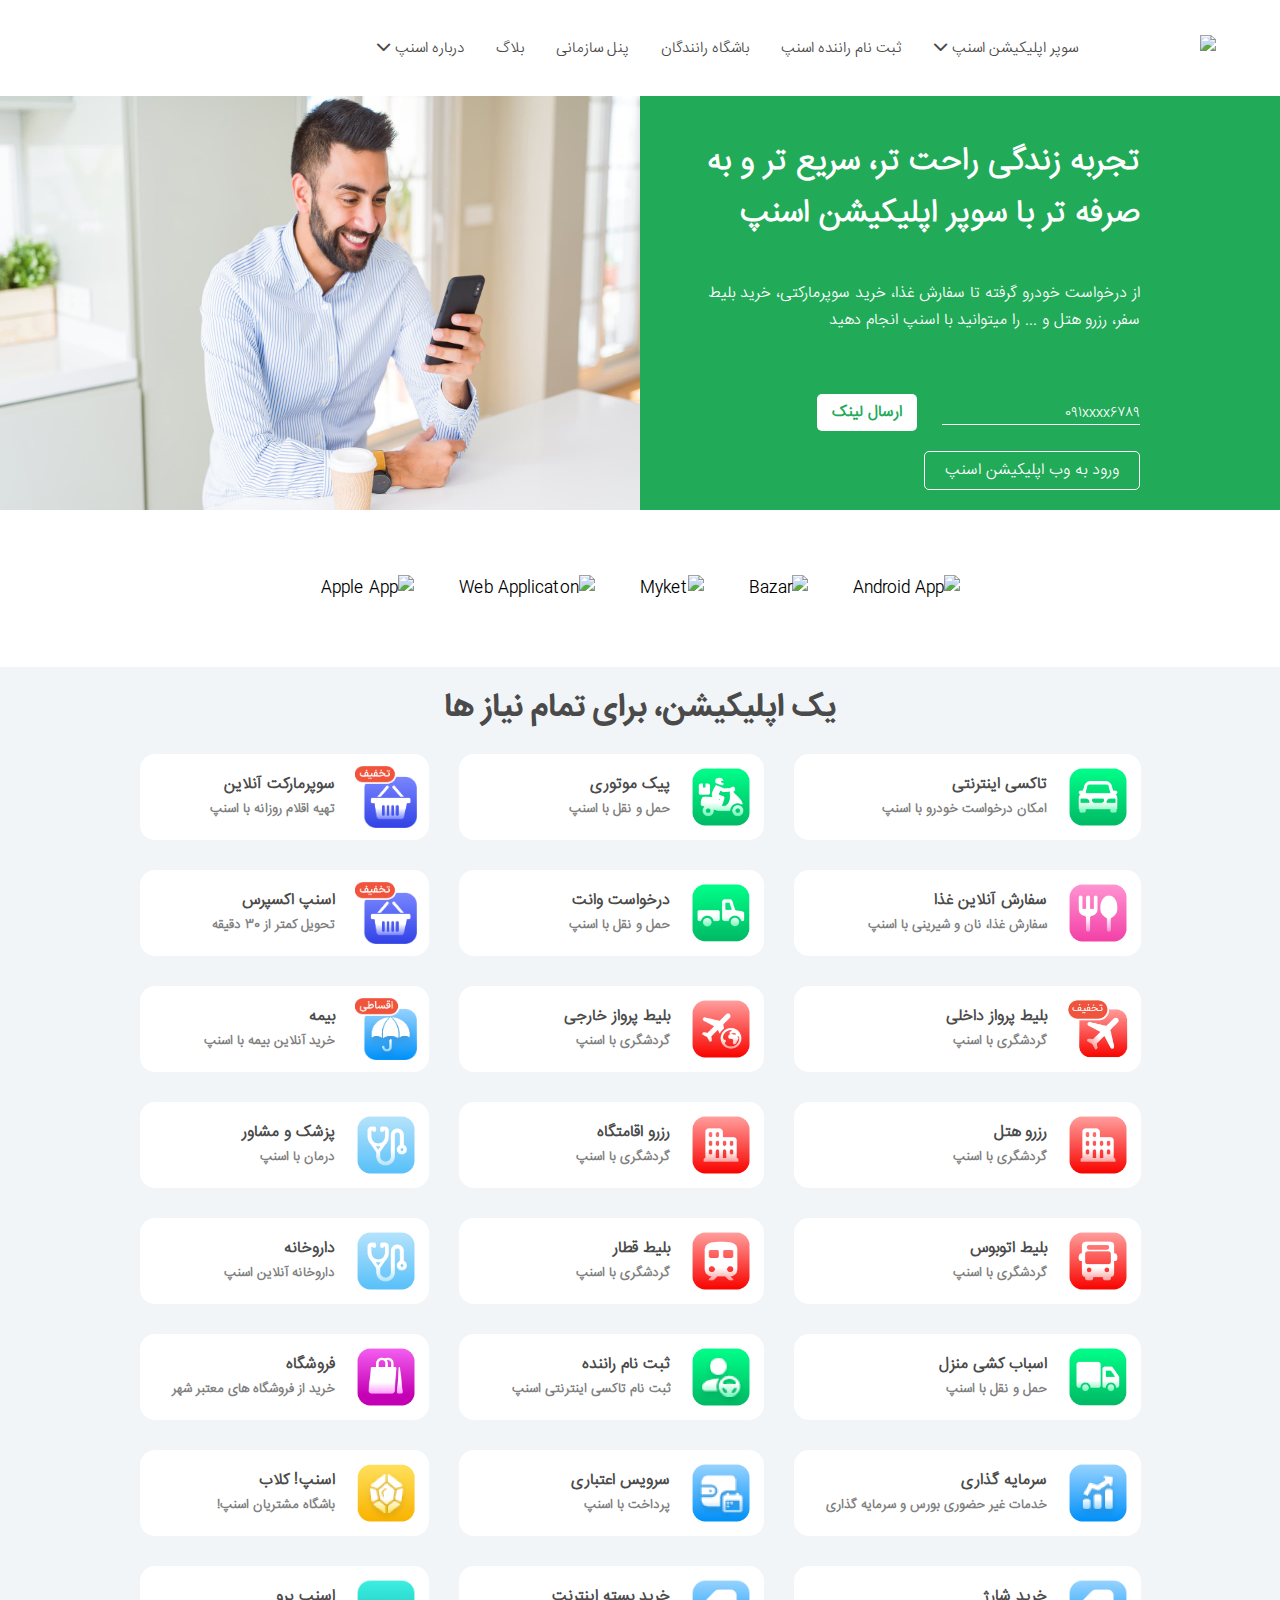
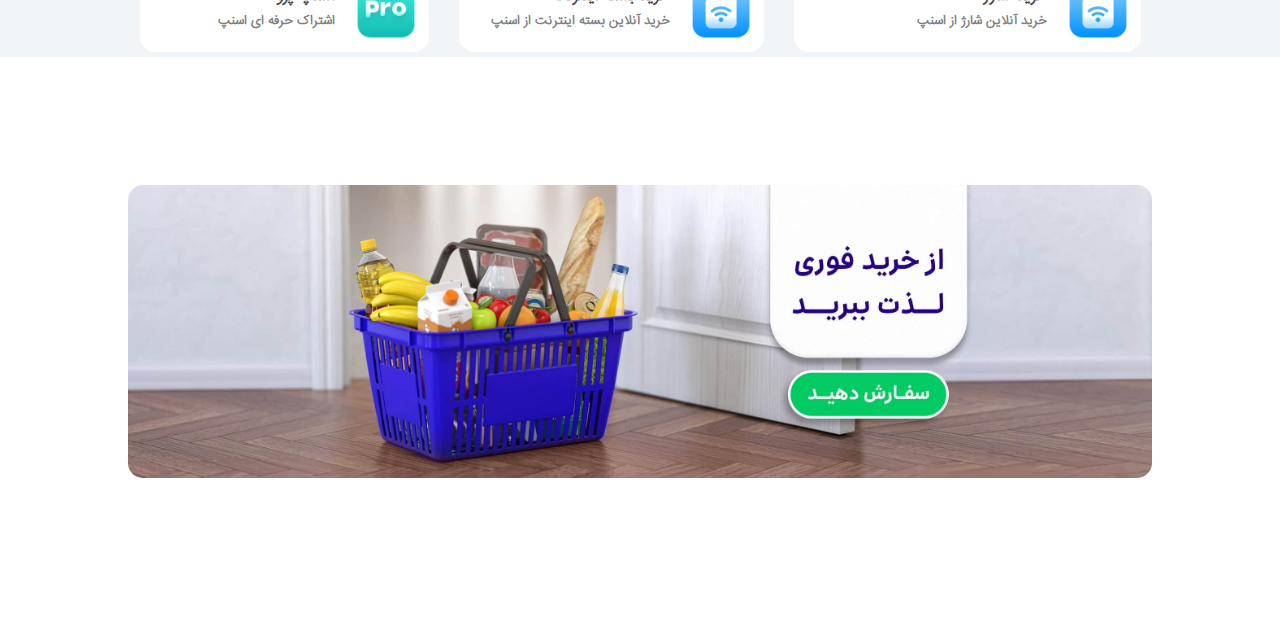
==== index.html @ 8fd93bf5 "Slider Tag Startred [Added]" ====
<!DOCTYPE html>

<head>
  <meta charset="UTF-8" />
  <link lang="fa" />
  <meta name="author" content="CYAN" />
  <meta name="keywords" content="Snapp, HTML, Frontend, CSS" />
  <meta name="viewport" content="width=device-width, initail-scale=1.0" />
  <meta name="description" content="A exercise of frontend, Begining road." />
  <link rel="stylesheet" href="style.css" type="text/css" />
  <link
    rel="stylesheet"
    href="https://cdnjs.cloudflare.com/ajax/libs/font-awesome/6.5.1/css/all.min.css"
  />
  <title>سوپر اپلیکیشن اسنپ</title>
  <meta http-equiv="content-type" content="text/html" />
</head>

<body>
  <header>
    <nav class="nav">
      <div class="logo">
        <img
          src="assets/logo/snappTextLogo.svg"
          type="image/svg"
          alt="Snapp Logo"
        />
      </div>
      <ul class="ulnav">
        <li class="maincat">
          <a href="#">
            سوپر اپلیکیشن اسنپ
            <i class="fa-solid fa-chevron-down maincat-chevron"> </i>
          </a>
          <ul class="subcat">
            <li><a href="">درخواست تاکسی</a></li>
            <li><a href="">پیک موتوری</a></li>
            <li><a href="">سفارش آنلاین غذا</a></li>
            <li><a href="">سوپرمارکت</a></li>
            <li><a href="">رزرو بلیط هواپیما</a></li>
            <li><a href="">رزرو بلیط قطار</a></li>
            <li><a href="">رزرو بلیط اتوبوس</a></li>
            <li><a href="">رزرو هتل</a></li>
            <li><a href="">درخواست وانت بار</a></li>
            <li><a href="">خدمات اسباب کشی</a></li>
            <li><a href="">پزشک و مشاور</a></li>
            <li><a href="">اسنپ پرو</a></li>
          </ul>
        </li>
        <li class="RegisterTitle">
          <a href="#">ثبت نام راننده اسنپ</a>
        </li>
        <li class="DriverTitle">
          <a href="#">باشگاه رانندگان</a>
        </li>
        <li class="OrgPanelTitle">
          <a href="#">پنل سازمانی</a>
        </li>
        <li class="BlogTitle">
          <a href="#">بلاگ</a>
        </li>
        <li class="maincat">
          <a href="#">
            درباره اسنپ
            <i class="fa-solid fa-chevron-down maincat-chevron"> </i>
          </a>
          <ul class="subcat">
            <li><a href="">فرصت های شغلی</a></li>
            <li><a href="">درباره ما</a></li>
            <li><a href="">تماس با ما</a></li>
          </ul>
        </li>
      </ul>
    </nav>
  </header>

  <div class="headmain">
    <div class="introtext">
      <h1 class="headtitle">
        تجربه زندگی راحت تر، سریع تر و به صرفه تر با سوپر اپلیکیشن اسنپ
      </h1>
      <p class="ptitle">
        از درخواست خودرو گرفته تا سفارش غذا، خرید سوپرمارکتی، خرید بلیط سفر،
        رزرو هتل و ... را میتوانید با اسنپ انجام دهید
      </p>
      <div class="formcategory">
        <input
          class="mobile"
          type="tel"
          id="phone"
          name="Phone"
          pattern="[0-9]"
          maxlength="11"
          placeholder="091xxxx6789"
        />
        <button class="linkbtn" type="button">ارسال لینک</button>
      </div>
      <button class="loginwebbtn" type="button">
        ورود به وب اپلیکیشن اسنپ
      </button>
    </div>
    <img
      class="introimage"
      src="assets/images/intro_desktop.jpg"
      alt="Intro Desktop Image"
    />
  </div>

  <div class="icons">
    <img
      class="icoandroid"
      src="assets/png/direct-download-badge.png"
      type="image/png"
      alt="Android App"
    />
    <img
      class="icobazar"
      src="assets/png/bazaar.png"
      type="image/png"
      alt="Bazar"
    />

    <img
      class="icomyket"
      src="assets/png/myketmarket.png"
      type="image/png"
      alt="Myket"
    />
    <img
      class="icowebapp"
      src="assets/png/snapp-pwa.png"
      type="image/png"
      alt="Web Applicaton"
    />

    <img
      class="icoapple"
      src="assets/png/Apple.png"
      type="image/png"
      alt="Apple App"
    />
  </div>

  <div>
    <h1 class="gridtitle">یک اپلیکیشن، برای تمام نیاز ها</h1>
  </div>
  <div class="grid-container">
    <div class="item">
      <img
        class="squreicon"
        src="assets/png/taxi.png"
        alt="Taxi"
        type="image/png"
      />
      <div class="grid-item">
        <h4 class="titleitem">تاکسی اینترنتی</h4>
        <h5 class="itemdes">امکان درخواست خودرو با اسنپ</h5>
      </div>
    </div>

    <div class="item">
      <img
        class="squreicon"
        src="assets/png/bike.png"
        alt="Taxi"
        type="image/png"
      />
      <div class="grid-item">
        <h4 class="titleitem">پیک موتوری</h4>
        <h5 class="itemdes">حمل و نقل با اسنپ</h5>
      </div>
    </div>

    <div class="item">
      <img
        class="squreicon"
        src="assets/png/spdiscount.png"
        alt="Taxi"
        type="image/png"
      />
      <div class="grid-item">
        <h4 class="titleitem">سوپرمارکت آنلاین</h4>
        <h5 class="itemdes">تهیه اقلام روزانه با اسنپ</h5>
      </div>
    </div>

    <div class="item">
      <img
        class="squreicon"
        src="assets/png/food.png"
        alt="Taxi"
        type="image/png"
      />
      <div class="grid-item">
        <h4 class="titleitem">سفارش آنلاین غذا</h4>
        <h5 class="itemdes">سفارش غذا، نان و شیرینی با اسنپ</h5>
      </div>
    </div>

    <div class="item">
      <img
        class="squreicon"
        src="assets/png/pickup.png"
        alt="Taxi"
        type="image/png"
      />
      <div class="grid-item">
        <h4 class="titleitem">درخواست وانت</h4>
        <h5 class="itemdes">حمل و نقل با اسنپ</h5>
      </div>
    </div>

    <div class="item">
      <img
        class="squreicon"
        src="assets/png/spdiscount.png"
        alt="Taxi"
        type="image/png"
      />
      <div class="grid-item">
        <h4 class="titleitem">اسنپ اکسپرس</h4>
        <h5 class="itemdes">تحویل کمتر از 30 دقیقه</h5>
      </div>
    </div>

    <div class="item">
      <img
        class="squreicon"
        src="assets/png/fdom-t.png"
        alt="Taxi"
        type="image/png"
      />
      <div class="grid-item">
        <h4 class="titleitem">بلیط پرواز داخلی</h4>
        <h5 class="itemdes">گردشگری با اسنپ</h5>
      </div>
    </div>

    <div class="item">
      <img
        class="squreicon"
        src="assets/png/intflight.png"
        alt="Taxi"
        type="image/png"
      />
      <div class="grid-item">
        <h4 class="titleitem">بلیط پرواز خارجی</h4>
        <h5 class="itemdes">گردشگری با اسنپ</h5>
      </div>
    </div>

    <div class="item">
      <img
        class="squreicon"
        src="assets/png/insdiscount.png"
        alt="Taxi"
        type="image/png"
      />
      <div class="grid-item">
        <h4 class="titleitem">بیمه</h4>
        <h5 class="itemdes">خرید آنلاین بیمه با اسنپ</h5>
      </div>
    </div>

    <div class="item">
      <img
        class="squreicon"
        src="assets/png/hotel.png"
        alt="Taxi"
        type="image/png"
      />
      <div class="grid-item">
        <h4 class="titleitem">رزرو هتل</h4>
        <h5 class="itemdes">گردشگری با اسنپ</h5>
      </div>
    </div>

    <div class="item">
      <img
        class="squreicon"
        src="assets/png/hotel.png"
        alt="Taxi"
        type="image/png"
      />
      <div class="grid-item">
        <h4 class="titleitem">رزرو اقامتگاه</h4>
        <h5 class="itemdes">گردشگری با اسنپ</h5>
      </div>
    </div>

    <div class="item">
      <img
        class="squreicon"
        src="assets/png/doctor.png"
        alt="Taxi"
        type="image/png"
      />
      <div class="grid-item">
        <h4 class="titleitem">پزشک و مشاور</h4>
        <h5 class="itemdes">درمان با اسنپ</h5>
      </div>
    </div>

    <div class="item">
      <img
        class="squreicon"
        src="assets/png/bus.png"
        alt="Taxi"
        type="image/png"
      />
      <div class="grid-item">
        <h4 class="titleitem">بلیط اتوبوس</h4>
        <h5 class="itemdes">گردشگری با اسنپ</h5>
      </div>
    </div>

    <div class="item">
      <img
        class="squreicon"
        src="assets/png/train.png"
        alt="Taxi"
        type="image/png"
      />
      <div class="grid-item">
        <h4 class="titleitem">بلیط قطار</h4>
        <h5 class="itemdes">گردشگری با اسنپ</h5>
      </div>
    </div>
    <div class="item">
      <img
        class="squreicon"
        src="assets/png/doctor.png"
        alt="Taxi"
        type="image/png"
      />
      <div class="grid-item">
        <h4 class="titleitem">داروخانه</h4>
        <h5 class="itemdes">داروخانه آنلاین اسنپ</h5>
      </div>
    </div>
    <div class="item">
      <img
        class="squreicon"
        src="assets/png/moving.png"
        alt="Taxi"
        type="image/png"
      />
      <div class="grid-item">
        <h4 class="titleitem">اسباب کشی منزل</h4>
        <h5 class="itemdes">حمل و نقل با اسنپ</h5>
      </div>
    </div>

    <div class="item">
      <img
        class="squreicon"
        src="assets/png/driver.png"
        alt="Taxi"
        type="image/png"
      />
      <div class="grid-item">
        <h4 class="titleitem">ثبت نام راننده</h4>
        <h5 class="itemdes">ثبت نام تاکسی اینترنتی اسنپ</h5>
      </div>
    </div>

    <div class="item">
      <img
        class="squreicon"
        src="assets/png/shop.png"
        alt="Taxi"
        type="image/png"
      />
      <div class="grid-item">
        <h4 class="titleitem">فروشگاه</h4>
        <h5 class="itemdes">خرید از فروشگاه های معتبر شهر</h5>
      </div>
    </div>

    <div class="item">
      <img
        class="squreicon"
        src="assets/png/investment.png"
        alt="Taxi"
        type="image/png"
      />
      <div class="grid-item">
        <h4 class="titleitem">سرمایه گذاری</h4>
        <h5 class="itemdes">خدمات غیر حضوری بورس و سرمایه گذاری</h5>
      </div>
    </div>

    <div class="item">
      <img
        class="squreicon"
        src="assets/png/Credit.png"
        alt="Taxi"
        type="image/png"
      />
      <div class="grid-item">
        <h4 class="titleitem">سرویس اعتباری</h4>
        <h5 class="itemdes">پرداخت با اسنپ</h5>
      </div>
    </div>

    <div class="item">
      <img
        class="squreicon"
        src="assets/png/club.png"
        alt="Taxi"
        type="image/png"
      />
      <div class="grid-item">
        <h4 class="titleitem">اسنپ! کلاب</h4>
        <h5 class="itemdes">باشگاه مشتریان اسنپ!</h5>
      </div>
    </div>

    <div class="item">
      <img
        class="squreicon"
        src="assets/png/wallet.png"
        alt="Taxi"
        type="image/png"
      />
      <div class="grid-item">
        <h4 class="titleitem">خرید شارژ</h4>
        <h5 class="itemdes">خرید آنلاین شارژ از اسنپ</h5>
      </div>
    </div>

    <div class="item">
      <img
        class="squreicon"
        src="assets/png/wallet.png"
        alt="Taxi"
        type="image/png"
      />
      <div class="grid-item">
        <h4 class="titleitem">خرید بسته اینترنت</h4>
        <h5 class="itemdes">خرید آنلاین بسته اینترنت از اسنپ</h5>
      </div>
    </div>

    <div class="item">
      <img
        class="squreicon"
        src="assets/png/Pro.png"
        alt="Taxi"
        type="image/png"
      />
      <div class="grid-item">
        <h4 class="titleitem">اسنپ پرو</h4>
        <h5 class="itemdes">اشتراک حرفه ای اسنپ</h5>
      </div>
    </div>
  </div>
  <!-- Start Slider -->
  <div class="content">
    <div class="slider">
      <div class="slide_content 1">
        <img class="show" src="assets/images/Market.jpg" alt="Supermarket Snapp" style="width: 100%;">
      </div>
    </div>
  </div>
  <div class="sliderdot">
    <img class="sliderdot" src="assets/png/bazaar.png" style="width: 16px; height: 16px;">
    <img src="assets/svg/dot.svg" style="width: 16px; height: 16px;">
    <img src="assets/svg/dot.svg" style="width: 16px; height: 16px;"> 
    <img src="assets/svg/dot.svg" style="width: 16px; height: 16px;">
  </div>
  <!-- End Slider -->
</body>
---- style.css ----
/* Var Color Base Define For All Elements */
:root {
  --green-color: #00d170;
  --white-color: #fff;
  --text-color: #4a4a4a;
  --bg-color: #21aa58;
  --gray-color: #f2f5f8;
}

/* Tarif Font Face */
@font-face {
  font-family: "IRANSansWeb";
  src: url("assets/fonts/IRANSansWeb_Light.woff") format(woff);
  font-weight: normal;
  font-style: normal;

  /* baray waghti ke mororgar font ra load nakonad yek font jaygozin mororgar namayesh midahad */
  font-display: swap;
}

@font-face {
  font-family: "IRANSansWebMedium";
  src: url("assets/fonts/IRANSansWeb_Medium.woff") format(woff);
  font-weight: normal;
  font-style: normal;

  /* baray waghti ke mororgar font ra load nakonad yek font jaygozin mororgar namayesh midahad */
  font-display: swap;
}

@font-face {
  font-family: "IRANSansWebBold";
  src: url("assets/fonts/IRANSansWeb_Bold.woff") format(woff);
  font-weight: normal;
  font-style: normal;

  /* baray waghti ke mororgar font ra load nakonad yek font jaygozin mororgar namayesh midahad */
  font-display: swap;
}

/* Moarefi Font Face Be Body */
* {
  font-family: "IRANSansWeb";
  direction: rtl;
}

/* Baray Hazf Hashiyeha */
*,
*::before,
*::after {
  margin: 0;
  padding: 0;
  box-sizing: border-box;
}
.logo {
  height: 100%;
  display: flex;
  align-items: center;
}
.nav {
  display: flex;
  justify-content: start;
  align-items: center;
  align-content: center;
  background-color: var(--white-color);
  color: var(--white-color);
  width: 90%;
  height: auto;
  margin: auto;
}

i {
  transition: transform 0.5s ease;
}

/* Baray Hazf Link Dephalt */
ul,
li,
a {
  text-decoration: none;
  list-style-type: none;
  color: var(--text-color);
  font-size: 0.95rem;
  font-weight: 300;
}

.nav {
  display: flex;
  gap: 2rem;
  height: 96px;
}

.maincat {
  position: relative;
  padding: 1rem 0;
}

.ulnav {
  display: flex;
  gap: 2rem;
}

.subcat {
  display: none;
  flex-direction: column;
  position: absolute;
  top: 3.45rem;
  left: -5%;
  background-color: var(--white-color);
  width: 110%;
  border-radius: 15px;
}

.subcat li {
  padding: 0.75rem;
}

.maincat:hover .subcat {
  display: flex;
}

/* Charkhesh Arrow */
.html:hover .html-chevron,
.maincat:hover .maincat-chevron {
  transform: rotate(-180deg);
}

.BlogTitle,
.OrgPanelTitle,
.DriverTitle,
.RegisterTitle {
  display: flex;
  margin: auto;
  padding: 15px 0;
}

header {
  width: auto;
  height: 96px;
}

.subcat li a:hover {
  color: var(--green-color);
}

.introimage {
  width: 50%;
  height: auto;
}

.mobile {
  border-top-style: none;
  border-right-style: none;
  border-left-style: none;
  border-bottom-style: solid;
  border-bottom-width: 1px;
  border-bottom-color: var(--white-color);
  background-color: transparent;
  color: var(--white-color);
  font-family: "IRANSansWeb";
  /* Baray inke bad click border nandaze*/
  outline: none;
}

.mobile:placeholder-shown {
  /* Set Background dot For input */
  padding-left: 25px;
  background: url("assets/svg/dot.svg") no-repeat left;
  background-size: 7px;
}
.mobile:focus-visible {
  padding-left: 25px;
  background: url("assets/svg/colse.svg") no-repeat left;
  background-size: 22px;
}

.headmain {
  background-color: var(--bg-color);
  display: flex;
}

.headtitle,
.ptitle {
  color: var(--white-color);
  padding: 20px;
}

.introtext {
  padding: 20px;
  margin-right: 100px;
}

.loginwebbtn,
.formcategory,
.linkbtn,
.loginwebbtn {
  margin-top: 20px;
  margin-right: 20px;
}

.linkbtn {
  border: none;
  color: var(--bg-color);
  background-color: var(--white-color);
  padding: 5px 15px;
  border-radius: 5px;
  font-size: 1em;
  font-weight: bolder;
}

.linkbtn:hover {
  cursor: pointer;
}

.loginwebbtn {
  border: solid;
  border-width: 1px;
  border-color: var(--white-color);
  border-radius: 5px;
  background-color: var(--bg-color);
  color: var(--white-color);
  padding: 5px 20px;
  font-size: 1em;
}

.loginwebbtn:hover {
  background-color: rgba(255, 255, 255, 0.1);
}

input::-webkit-input-placeholder {
  color: var(--white-color);
}
input:-moz-placeholder {
  color: var(--white-color);
}

.icons {
  display: inline-block;
  text-align: center;
  width: 100%;
  height: auto;
  padding: 60px 10px;
}

.icoapple,
.icowebapp,
.icomyket,
.icobazar,
.icoandroid {
  width: 210px;
  height: auto;
  padding: 5px 20px;
  cursor: pointer;
}

.item {
  display: flex;
  padding: 12px;
  background-color: var(--white-color);
  border-radius: 15px;
  cursor: pointer;
}

.squreicon {
  width: 62px;
  height: 62px;
  /* padding: 5px; */
}

.itemdes,
.titleitem {
  /* padding: 5px; */
  color: var(--text-color);
}

.itemdes {
  opacity: 0.7;
}

.titleitem {
  font-weight: bold;
}

.grid-container {
  display: grid;
  grid-template-columns: auto auto auto;
  grid-template-rows: auto;
  gap: 30px;
  /* box-sizing: border-box; */
  padding: 5px;
  margin: auto;
  justify-content: center;
  background-color: var(--gray-color);
}

.grid-item {
  box-sizing: border-box;
  display: inline-block;
  padding: 5px 20px;
}

.gridtitle {
  font-family: "IRANSansWebBold";
  text-align: center;
  font-weight: bold;
  color: var(--text-color);
  background-color: var(--gray-color);
  padding: 15px;
}

/* Slider Codes Start */
.content {
  margin: 10% auto;
  padding: 0;
  border-radius: 15px;
  width: 1024px;
  height: 293px;
  overflow: hidden;
  box-shadow: 20px hsl(0, 0%, 3%);
  z-index: -1;
}



.slider {
  width: 1024px;
  -webkit-animation-name: slider;
  -webkit-animation-duration: 10s;
  -webkit-animation-iteration-count: infinite;
  -webkit-animation-play-state: running;
  display: flex;
  justify-content: center;
  align-items: center;
}

.doticon {
  color: var(--text-color);
}
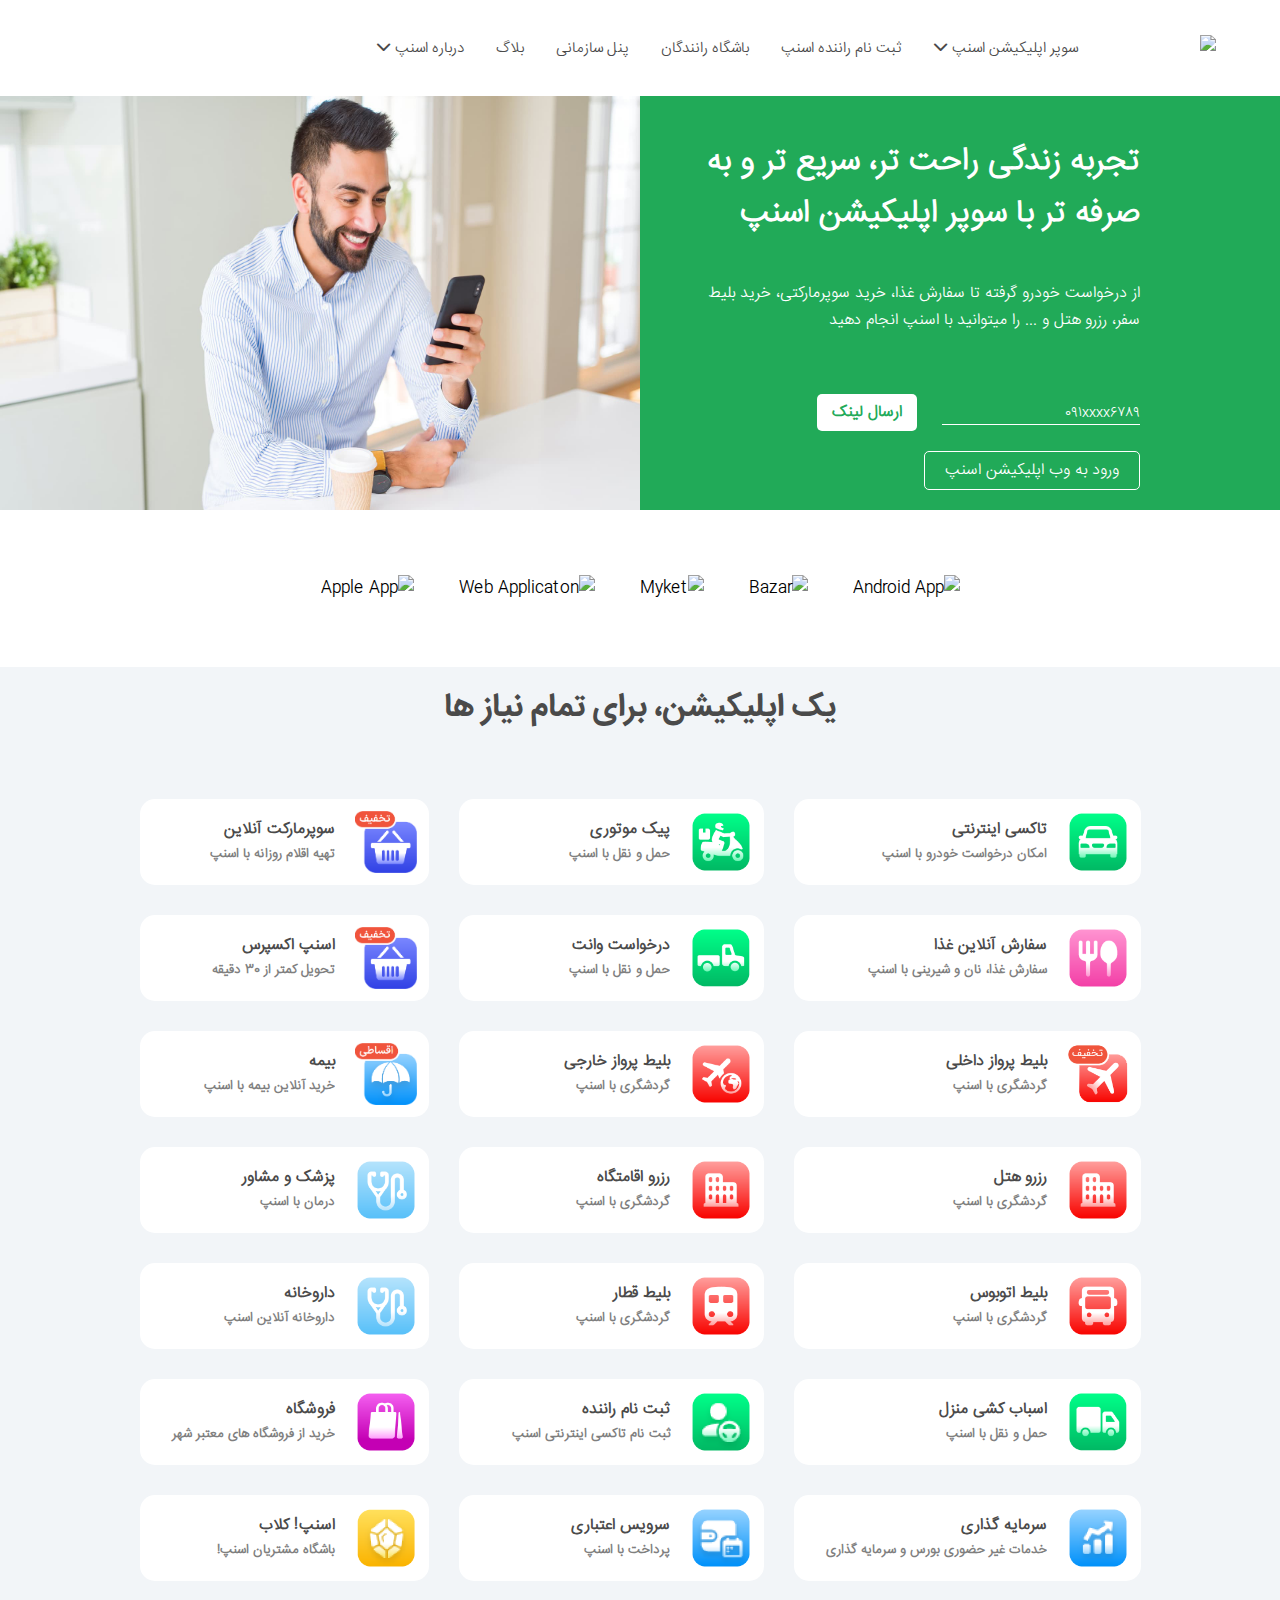
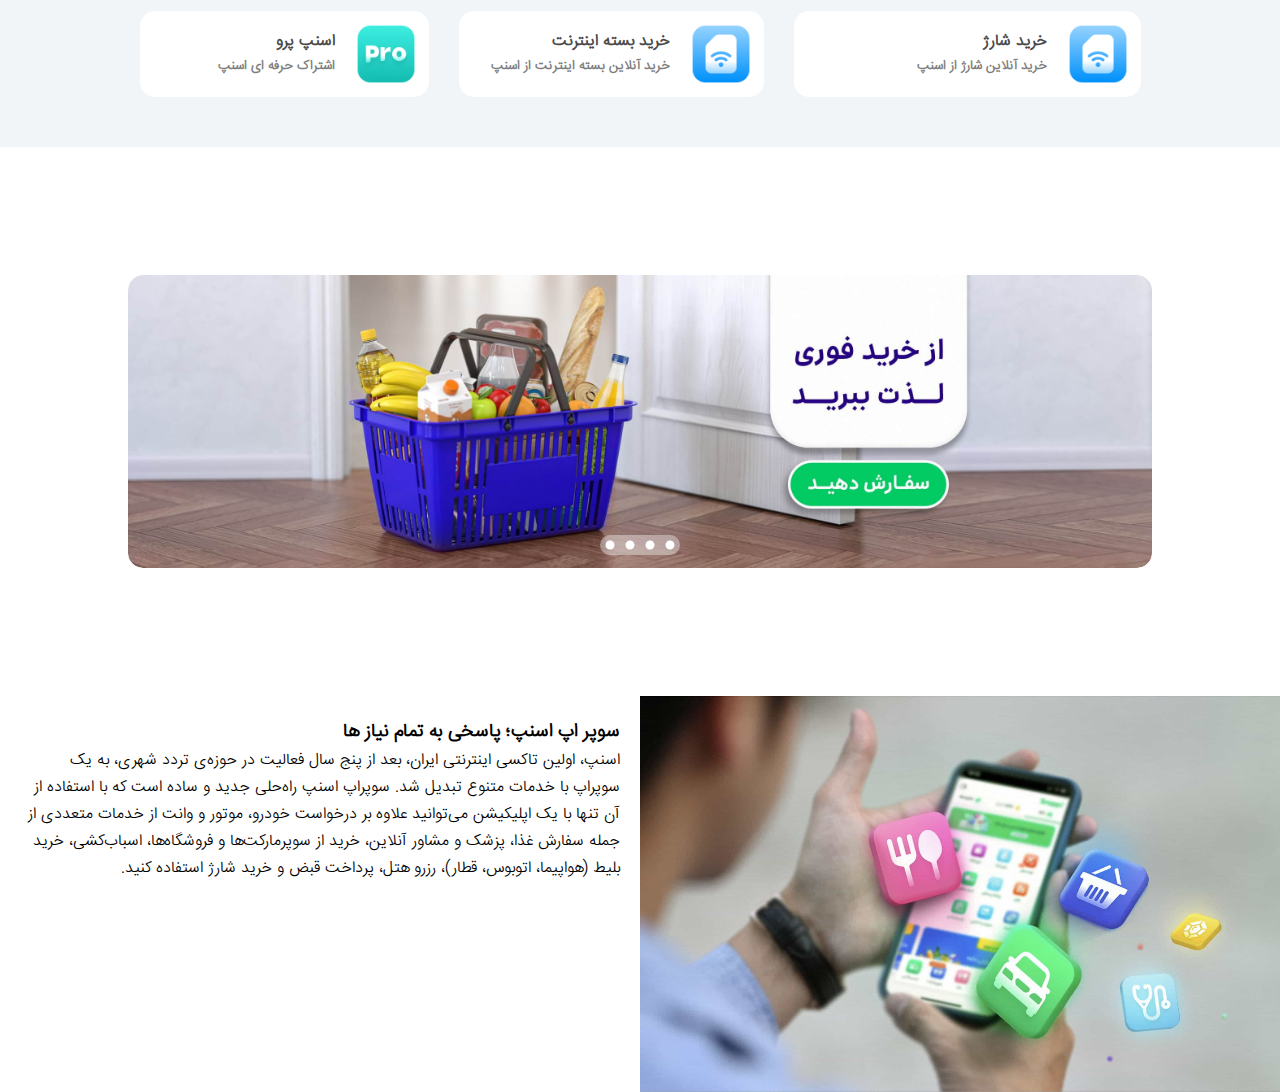
==== commit 4ffbf664: "Super App Section Added But Not Complate" ====
--- a/index.html
+++ b/index.html
@@ -459,15 +459,22 @@
   <div class="content">
     <div class="slider">
       <div class="slide_content 1">
-        <img class="show" src="assets/images/Market.jpg" alt="Supermarket Snapp" style="width: 100%;">
-      </div>
-    </div>
-  </div>
-  <div class="sliderdot">
-    <img class="sliderdot" src="assets/png/bazaar.png" style="width: 16px; height: 16px;">
-    <img src="assets/svg/dot.svg" style="width: 16px; height: 16px;">
-    <img src="assets/svg/dot.svg" style="width: 16px; height: 16px;"> 
-    <img src="assets/svg/dot.svg" style="width: 16px; height: 16px;">
+        <img class="show" src="assets/images/Market.jpg" alt="Supermarket Snapp">
+      </div>
+      <div class="indicatorgroup">
+          <img class="indicator" id="ind1" src="assets/svg/indicator.svg">
+          <img class="indicator" src="assets/svg/indicator.svg">
+          <img class="indicator" src="assets/svg/indicator.svg"> 
+          <img class="indicator" src="assets/svg/indicator.svg">
+        </div>
+    </div>
   </div>
   <!-- End Slider -->
+   <div class="superapp">
+    <img class="snappappimg" src="assets/images/super-app.jpg" alt="Snapp-App">
+      <div class="superapptexts">
+        <h3 >سوپر اپ اسنپ؛ پاسخی به تمام نیاز ها</h3>
+        <pre class="presuperapp">اسنپ، اولین تاکسی اینترنتی ایران، بعد از پنج سال فعالیت در حوزه‌ی تردد شهری، به یک  سوپر‌اپ با خدمات متنوع تبدیل شد. سوپراپ اسنپ راه‌حلی جدید و ساده است که با استفاده از آن تنها با یک اپلیکیشن می‌توانید علاوه بر درخواست خودرو، موتور و وانت از خدمات متعددی از جمله سفارش غذا، پزشک و مشاور آنلاین، خرید از سوپرمارکت‌ها و فروشگاه‌ها، اسباب‌کشی، خرید بلیط (هواپیما، اتوبوس، قطار)، رزرو هتل، پرداخت قبض و خرید شارژ استفاده کنید.</pre>
+      </div>
+  </div>
 </body>
--- a/style.css
+++ b/style.css
@@ -287,7 +287,7 @@
   grid-template-rows: auto;
   gap: 30px;
   /* box-sizing: border-box; */
-  padding: 5px;
+  padding: 50px 5px;
   margin: auto;
   justify-content: center;
   background-color: var(--gray-color);
@@ -309,31 +309,74 @@
 }
 
 /* Slider Codes Start */
-.content {
+
+.slider {
   margin: 10% auto;
   padding: 0;
   border-radius: 15px;
   width: 1024px;
   height: 293px;
   overflow: hidden;
-  box-shadow: 20px hsl(0, 0%, 3%);
-  z-index: -1;
-}
-
-
-
-.slider {
-  width: 1024px;
-  -webkit-animation-name: slider;
-  -webkit-animation-duration: 10s;
-  -webkit-animation-iteration-count: infinite;
-  -webkit-animation-play-state: running;
-  display: flex;
   justify-content: center;
-  align-items: center;
-}
-
-.doticon {
-  color: var(--text-color);
-}
-
+  position: relative;
+}
+
+.indicatorgroup {
+  display: flex;
+  margin: 0 auto;
+  background-color: rgba(245, 245, 245, 0.4);
+  border-top-left-radius: 25px;
+  border-top-right-radius: 25px;
+  border-bottom-left-radius: 25px;
+  border-bottom-right-radius: 25px;
+  width: 80px;
+  text-align: center;
+  position: absolute;
+   /* In Se Khat Vaghti Position Parent reletive hast va positon child absolute vasat chin mikone */
+  bottom: 1%;
+  left: 50%;
+  transform: translate(-50%, -50%);
+
+}
+
+.indicator {
+  width: 20px;
+  height: 20px;
+  justify-content: center;
+  padding: 4px;
+  opacity: 1 !important;
+  cursor: pointer;
+}
+
+.show {
+ z-index: -1;
+ width: 1024px;
+ position: absolute;
+ align-content: center;
+ text-align: center;
+ align-items: center;
+ border-radius: 15px;
+ margin: auto;
+ justify-content: center;
+ cursor: pointer;
+}
+
+/* End Slider [Slideshow] in CSS */
+
+.superapp {
+  width: 100%;
+  height: auto;
+  display: flex;
+}
+.snappappimg {
+  width: 50%;
+  height: auto;
+}
+
+.superapptexts {
+  padding: 20px;
+}
+
+.presuperapp {
+  white-space: pre-wrap;
+}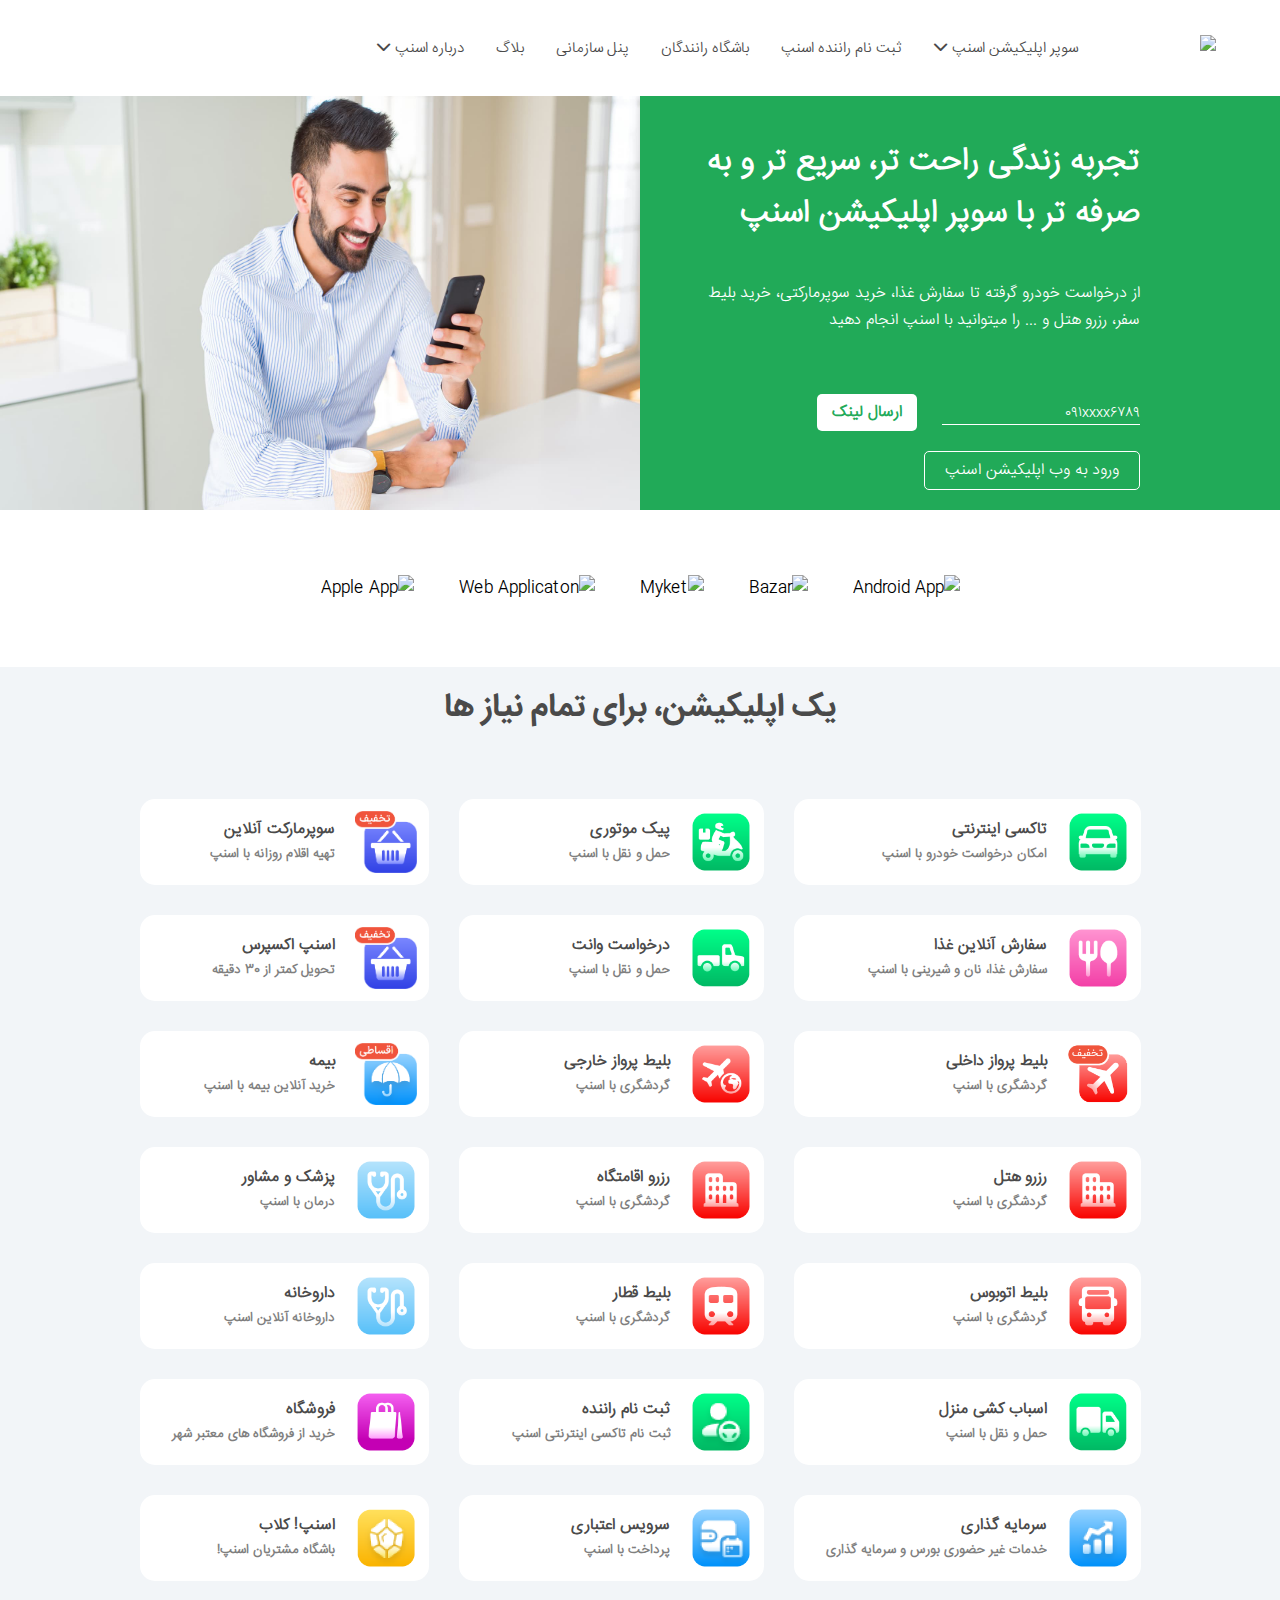
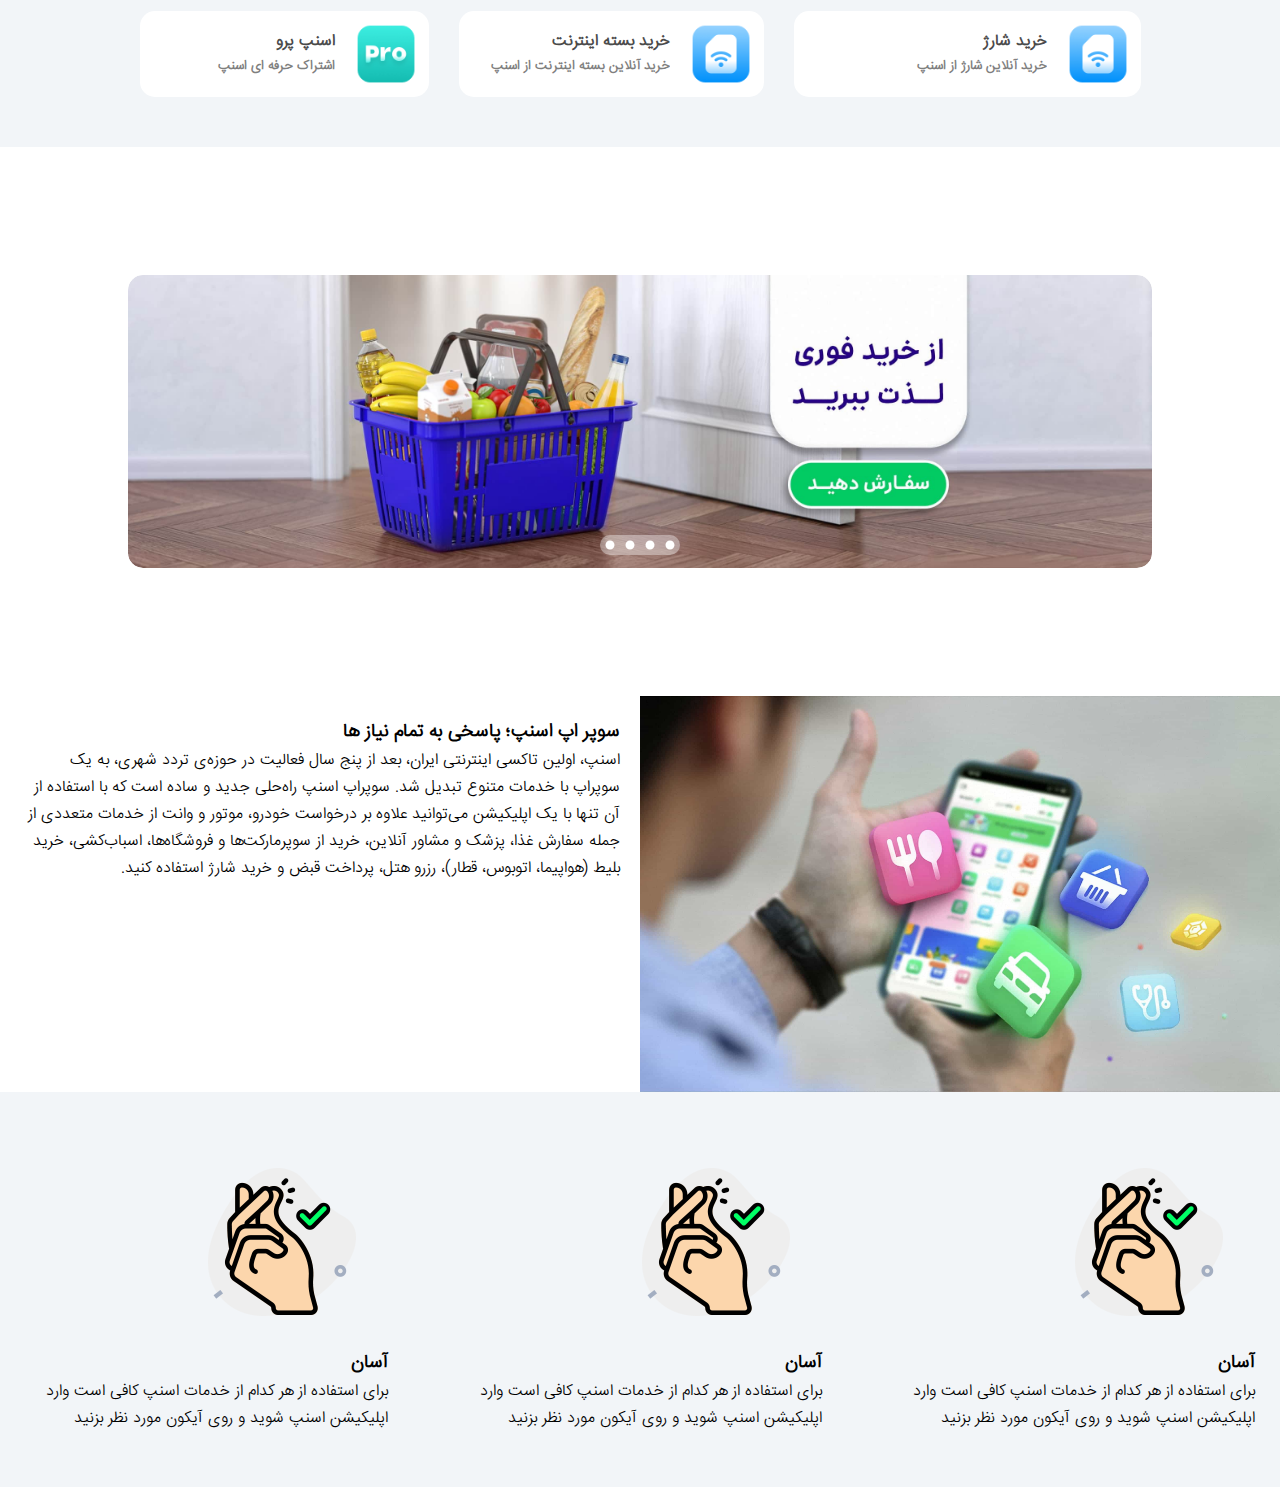
==== commit 003947c2: "Section Under Snapp Super App" ====
--- a/index.html
+++ b/index.html
@@ -459,22 +459,70 @@
   <div class="content">
     <div class="slider">
       <div class="slide_content 1">
-        <img class="show" src="assets/images/Market.jpg" alt="Supermarket Snapp">
+        <img
+          class="show"
+          src="assets/images/Market.jpg"
+          alt="Supermarket Snapp"
+        />
       </div>
       <div class="indicatorgroup">
-          <img class="indicator" id="ind1" src="assets/svg/indicator.svg">
-          <img class="indicator" src="assets/svg/indicator.svg">
-          <img class="indicator" src="assets/svg/indicator.svg"> 
-          <img class="indicator" src="assets/svg/indicator.svg">
-        </div>
+        <img class="indicator" id="ind1" src="assets/svg/indicator.svg" />
+        <img class="indicator" src="assets/svg/indicator.svg" />
+        <img class="indicator" src="assets/svg/indicator.svg" />
+        <img class="indicator" src="assets/svg/indicator.svg" />
+      </div>
     </div>
   </div>
   <!-- End Slider -->
-   <div class="superapp">
-    <img class="snappappimg" src="assets/images/super-app.jpg" alt="Snapp-App">
-      <div class="superapptexts">
-        <h3 >سوپر اپ اسنپ؛ پاسخی به تمام نیاز ها</h3>
-        <pre class="presuperapp">اسنپ، اولین تاکسی اینترنتی ایران، بعد از پنج سال فعالیت در حوزه‌ی تردد شهری، به یک  سوپر‌اپ با خدمات متنوع تبدیل شد. سوپراپ اسنپ راه‌حلی جدید و ساده است که با استفاده از آن تنها با یک اپلیکیشن می‌توانید علاوه بر درخواست خودرو، موتور و وانت از خدمات متعددی از جمله سفارش غذا، پزشک و مشاور آنلاین، خرید از سوپرمارکت‌ها و فروشگاه‌ها، اسباب‌کشی، خرید بلیط (هواپیما، اتوبوس، قطار)، رزرو هتل، پرداخت قبض و خرید شارژ استفاده کنید.</pre>
-      </div>
+  <div class="superapp">
+    <img
+      class="snappappimg"
+      src="assets/images/super-app.jpg"
+      alt="Snapp-App"
+    />
+    <div class="superapptexts">
+      <h3>سوپر اپ اسنپ؛ پاسخی به تمام نیاز ها</h3>
+      <pre class="presuperapp">
+اسنپ، اولین تاکسی اینترنتی ایران، بعد از پنج سال فعالیت در حوزه‌ی تردد شهری، به یک  سوپر‌اپ با خدمات متنوع تبدیل شد. سوپراپ اسنپ راه‌حلی جدید و ساده است که با استفاده از آن تنها با یک اپلیکیشن می‌توانید علاوه بر درخواست خودرو، موتور و وانت از خدمات متعددی از جمله سفارش غذا، پزشک و مشاور آنلاین، خرید از سوپرمارکت‌ها و فروشگاه‌ها، اسباب‌کشی، خرید بلیط (هواپیما، اتوبوس، قطار)، رزرو هتل، پرداخت قبض و خرید شارژ استفاده کنید.</pre
+      >
+    </div>
+  </div>
+  <div class="grid-container">
+    <div class="grid-item-supersnapp">
+      <div class="imgitemsuperapp">
+        <img src="assets/png/210x190-easy.png" />
+      </div>
+      <div>
+        <h3>آسان</h3>
+        <p>
+          برای استفاده از هر کدام از خدمات اسنپ کافی است وارد اپلیکیشن اسنپ شوید
+          و روی آیکون مورد نظر بزنید
+        </p>
+      </div>
+    </div>
+    <div class="grid-item-supersnapp">
+      <div class="imgitemsuperapp">
+        <img src="assets/png/210x190-easy.png" />
+      </div>
+      <div>
+        <h3>آسان</h3>
+        <p>
+          برای استفاده از هر کدام از خدمات اسنپ کافی است وارد اپلیکیشن اسنپ شوید
+          و روی آیکون مورد نظر بزنید
+        </p>
+      </div>
+    </div>
+    <div class="grid-item-supersnapp">
+      <div class="imgitemsuperapp">
+        <img src="assets/png/210x190-easy.png" />
+      </div>
+      <div>
+        <h3>آسان</h3>
+        <p>
+          برای استفاده از هر کدام از خدمات اسنپ کافی است وارد اپلیکیشن اسنپ شوید
+          و روی آیکون مورد نظر بزنید
+        </p>
+      </div>
+    </div>
   </div>
 </body>
--- a/style.css
+++ b/style.css
@@ -379,4 +379,14 @@
 
 .presuperapp {
   white-space: pre-wrap;
+}
+
+.imgitemsuperapp {
+  
+}
+
+.grid-item-supersnapp {
+  box-sizing: border-box;
+  display: inline-block;
+  padding: 5px 20px;
 }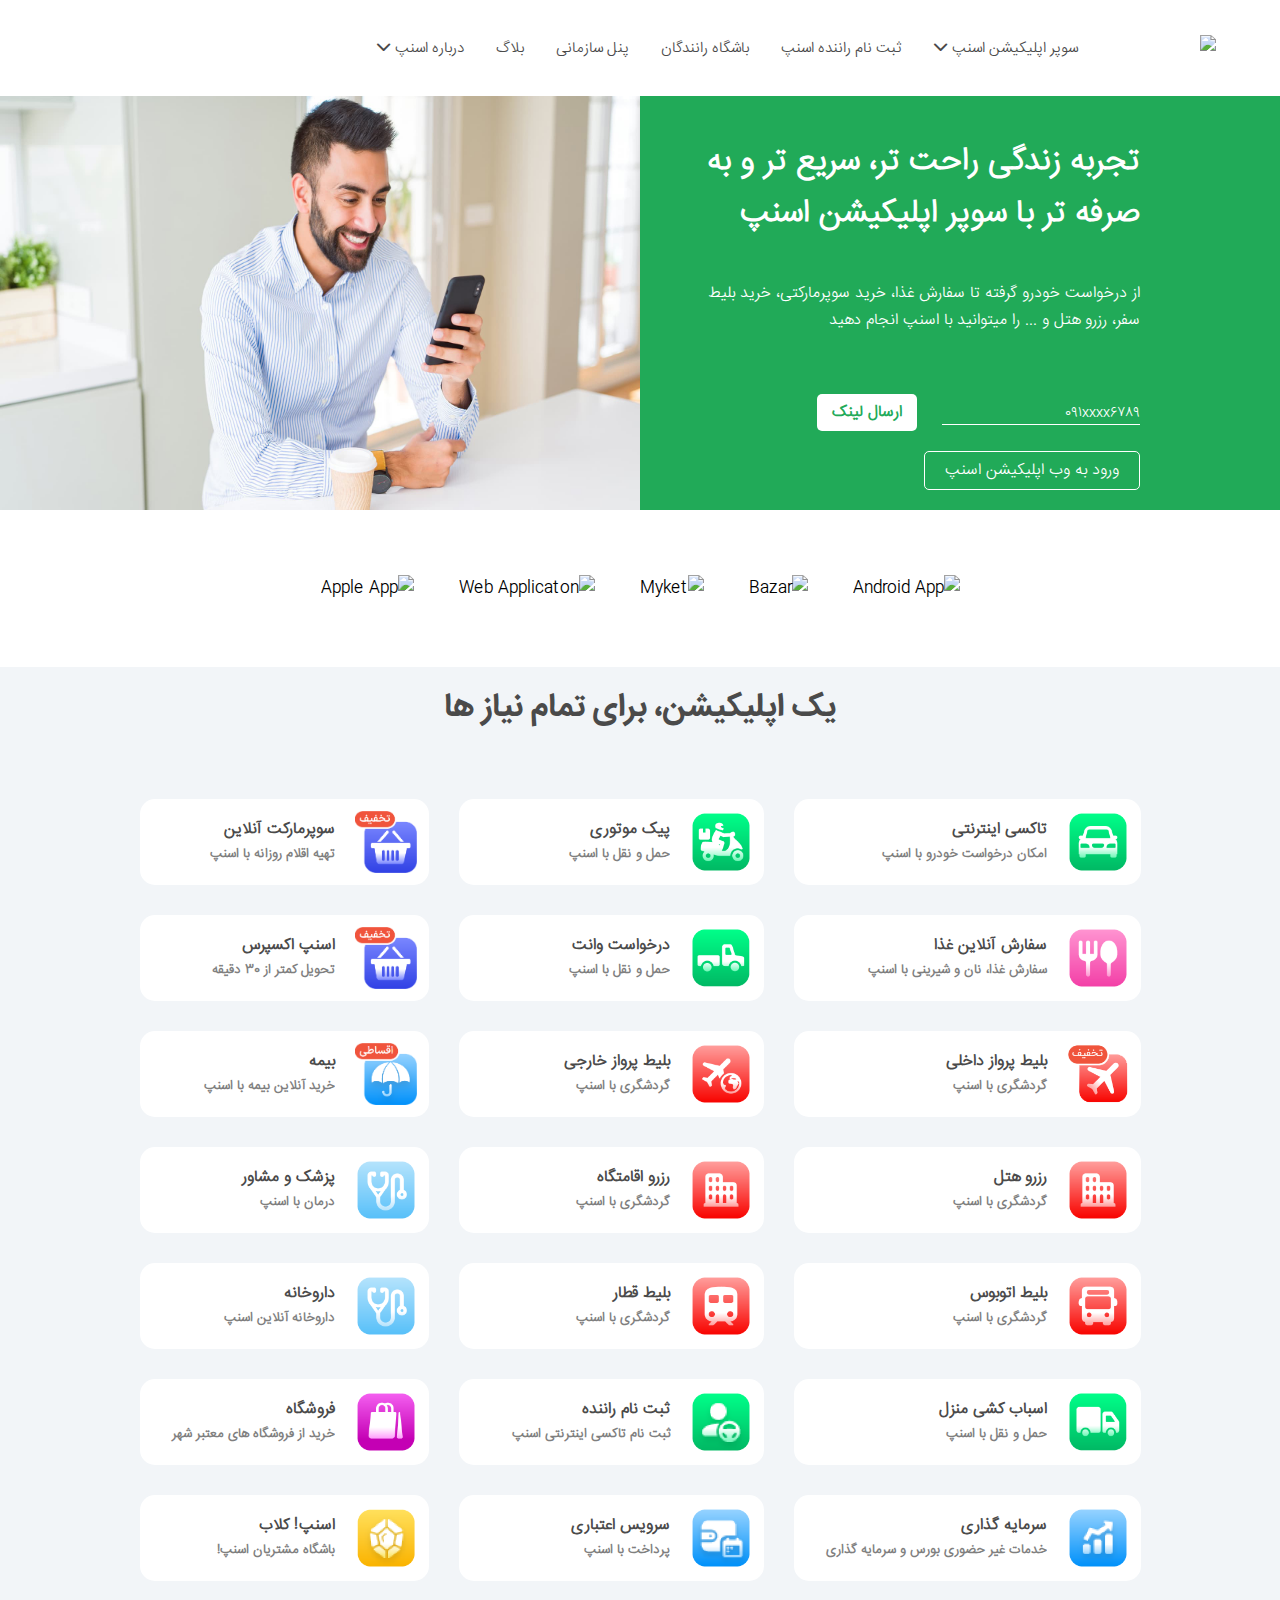
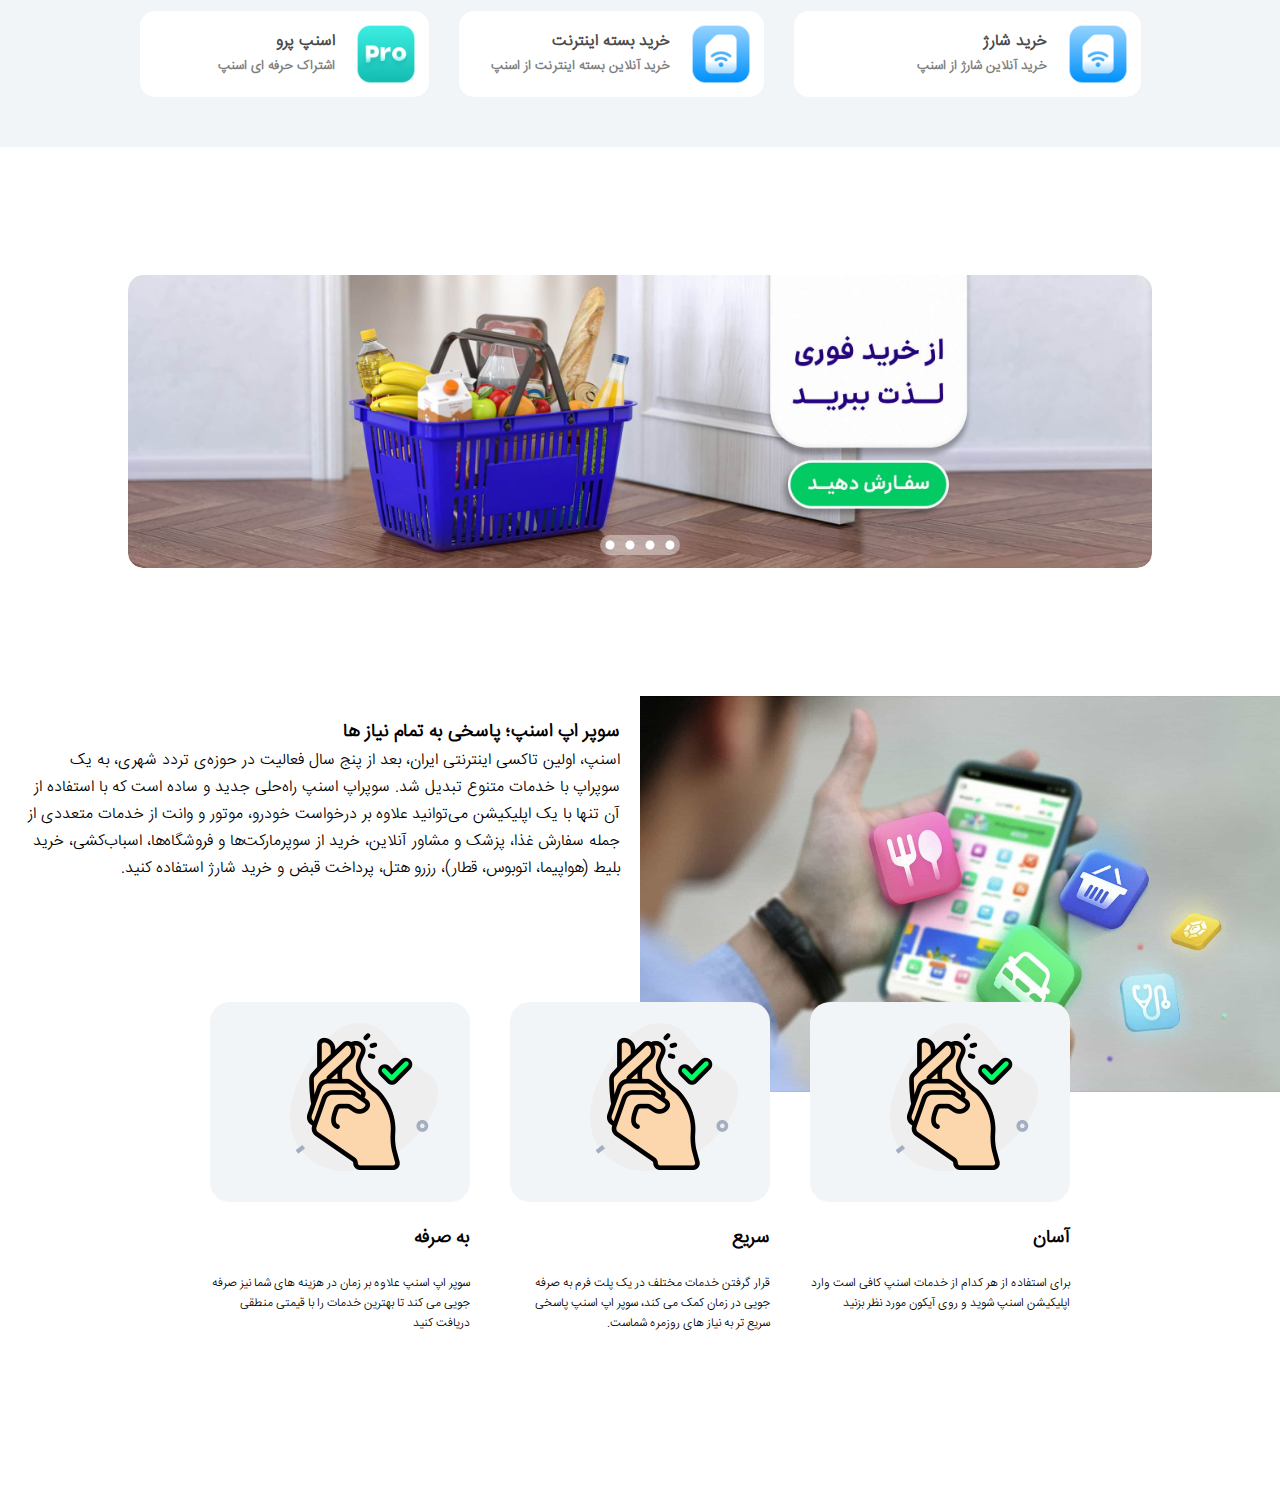
==== commit a7fcc5c6: "Graide box texts updated" ====
--- a/index.html
+++ b/index.html
@@ -487,40 +487,38 @@
       >
     </div>
   </div>
-  <div class="grid-container">
-    <div class="grid-item-supersnapp">
+  <div class="grid-container-box">
+    <div class="grid-item-supersnapp-box">
       <div class="imgitemsuperapp">
         <img src="assets/png/210x190-easy.png" />
       </div>
       <div>
-        <h3>آسان</h3>
-        <p>
+        <h3 class="grid__title">آسان</h3>
+        <p class="grid__paragraph">
           برای استفاده از هر کدام از خدمات اسنپ کافی است وارد اپلیکیشن اسنپ شوید
           و روی آیکون مورد نظر بزنید
         </p>
       </div>
     </div>
-    <div class="grid-item-supersnapp">
+    <div class="grid-item-supersnapp-box">
       <div class="imgitemsuperapp">
         <img src="assets/png/210x190-easy.png" />
       </div>
       <div>
-        <h3>آسان</h3>
-        <p>
-          برای استفاده از هر کدام از خدمات اسنپ کافی است وارد اپلیکیشن اسنپ شوید
-          و روی آیکون مورد نظر بزنید
+        <h3 class="grid__title">سریع</h3>
+        <p class="grid__paragraph">
+          قرار گرفتن خدمات مختلف در یک پلت فرم به صرفه جویی در زمان کمک می کند، سوپر اپ اسنپ پاسخی سریع تر به نیاز های روزمره شماست.
         </p>
       </div>
     </div>
-    <div class="grid-item-supersnapp">
+    <div class="grid-item-supersnapp-box">
       <div class="imgitemsuperapp">
         <img src="assets/png/210x190-easy.png" />
       </div>
       <div>
-        <h3>آسان</h3>
-        <p>
-          برای استفاده از هر کدام از خدمات اسنپ کافی است وارد اپلیکیشن اسنپ شوید
-          و روی آیکون مورد نظر بزنید
+        <h3 class="grid__title">به صرفه</h3>
+        <p class="grid__paragraph">
+         سوپر اپ اسنپ علاوه بر زمان در هزینه های شما نیز صرفه جویی می کند تا بهترین خدمات را با قیمتی منطقی دریافت کنید
         </p>
       </div>
     </div>
--- a/style.css
+++ b/style.css
@@ -4,7 +4,7 @@
   --white-color: #fff;
   --text-color: #4a4a4a;
   --bg-color: #21aa58;
-  --gray-color: #f2f5f8;
+  --light-gray: #f2f5f8;
 }
 
 /* Tarif Font Face */
@@ -290,7 +290,20 @@
   padding: 50px 5px;
   margin: auto;
   justify-content: center;
-  background-color: var(--gray-color);
+  background-color: var(--light-gray);
+}
+
+.grid-container-box {
+  display: grid;
+  grid-template-columns: auto auto auto;
+  grid-template-rows: auto;
+  
+  /* box-sizing: border-box; */
+  padding: 0px 50px;
+  margin: 0 23px;
+  margin-top: -110px;
+  justify-content: center;
+  background-color: var(--white-color);
 }
 
 .grid-item {
@@ -304,7 +317,7 @@
   text-align: center;
   font-weight: bold;
   color: var(--text-color);
-  background-color: var(--gray-color);
+  background-color: var(--light-gray);
   padding: 15px;
 }
 
@@ -382,11 +395,31 @@
 }
 
 .imgitemsuperapp {
-  
+  border-radius: 20px;
+  background-color: var(--light-gray);
 }
 
 .grid-item-supersnapp {
   box-sizing: border-box;
   display: inline-block;
   padding: 5px 20px;
+  margin: 20px;
+}
+
+.grid-item-supersnapp-box {
+  box-sizing: border-box;
+  display: inline-block;
+  padding: 20px;
+  border-radius: 20px;
+  width: 300px;
+  height: 530px;
+
+}
+
+.grid__title {
+  padding: 20px 0px;
+}
+
+.grid__paragraph {
+  font-size: 12px;
 }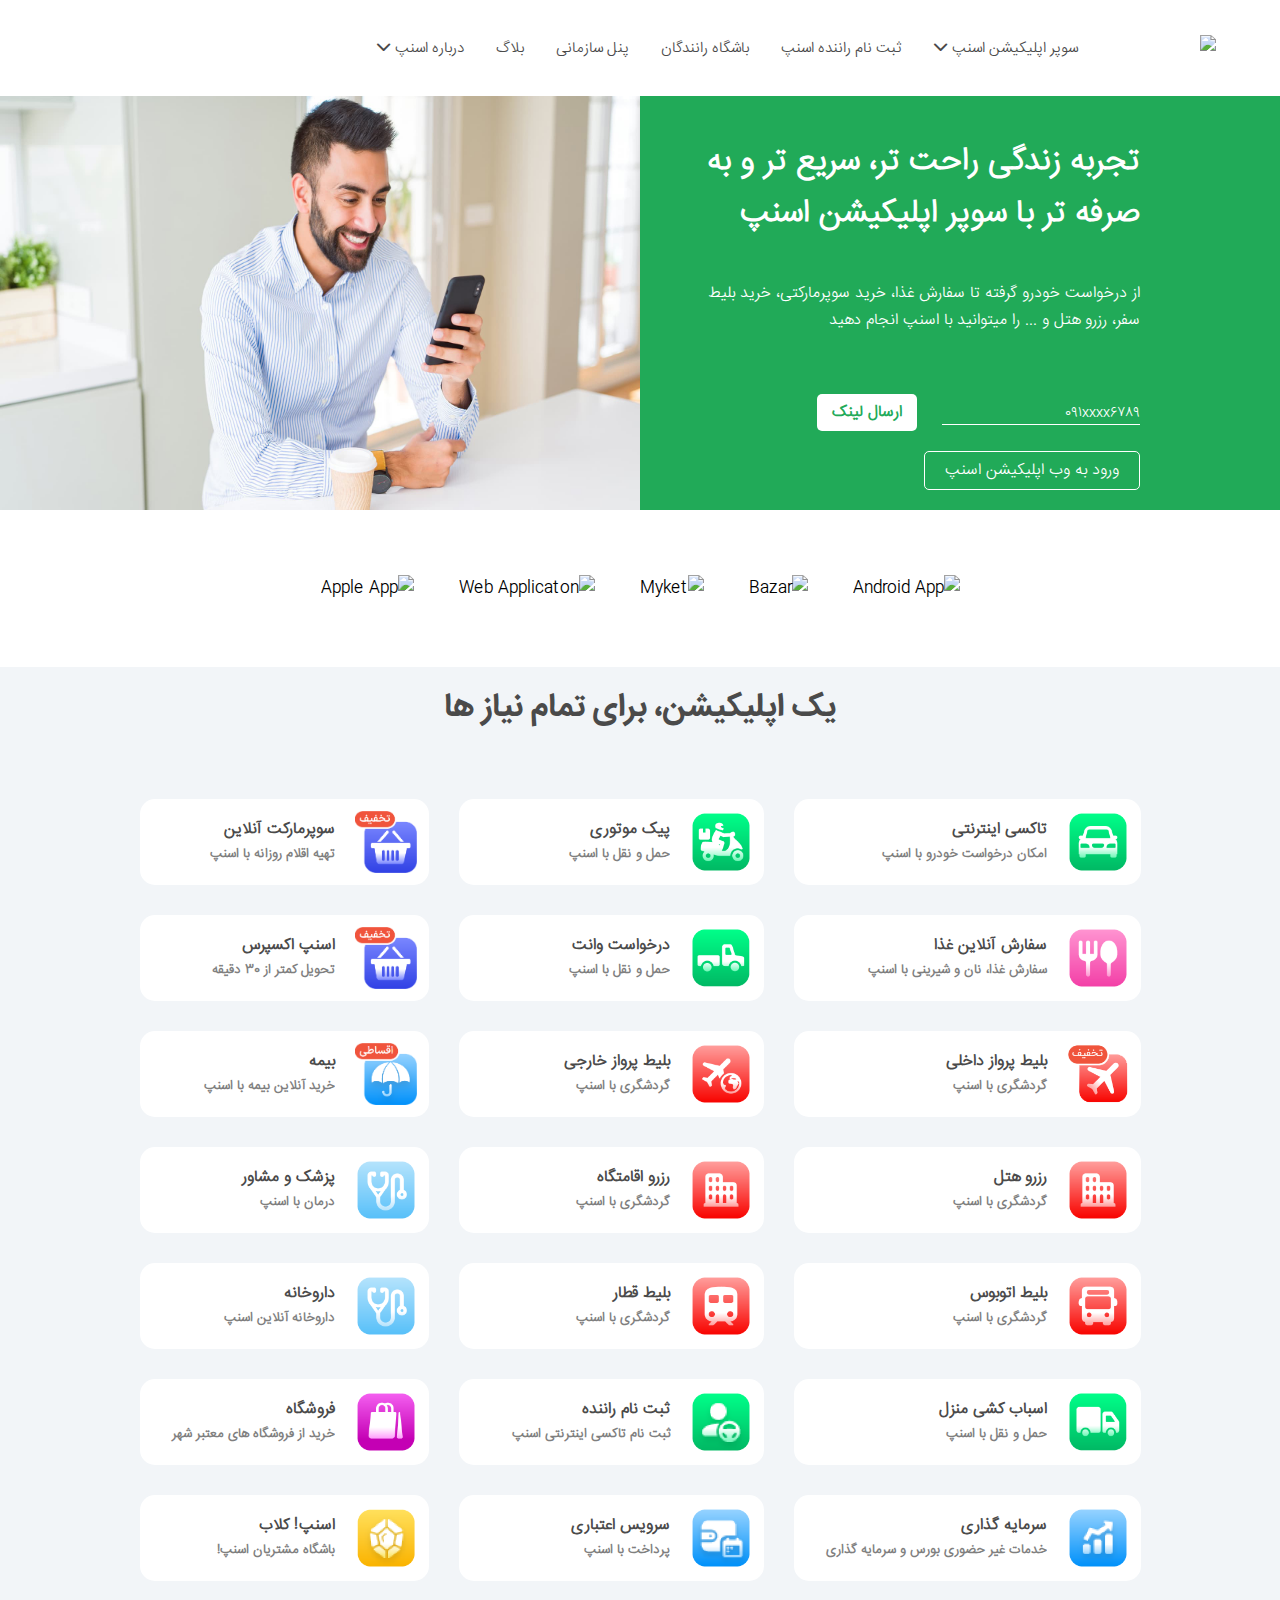
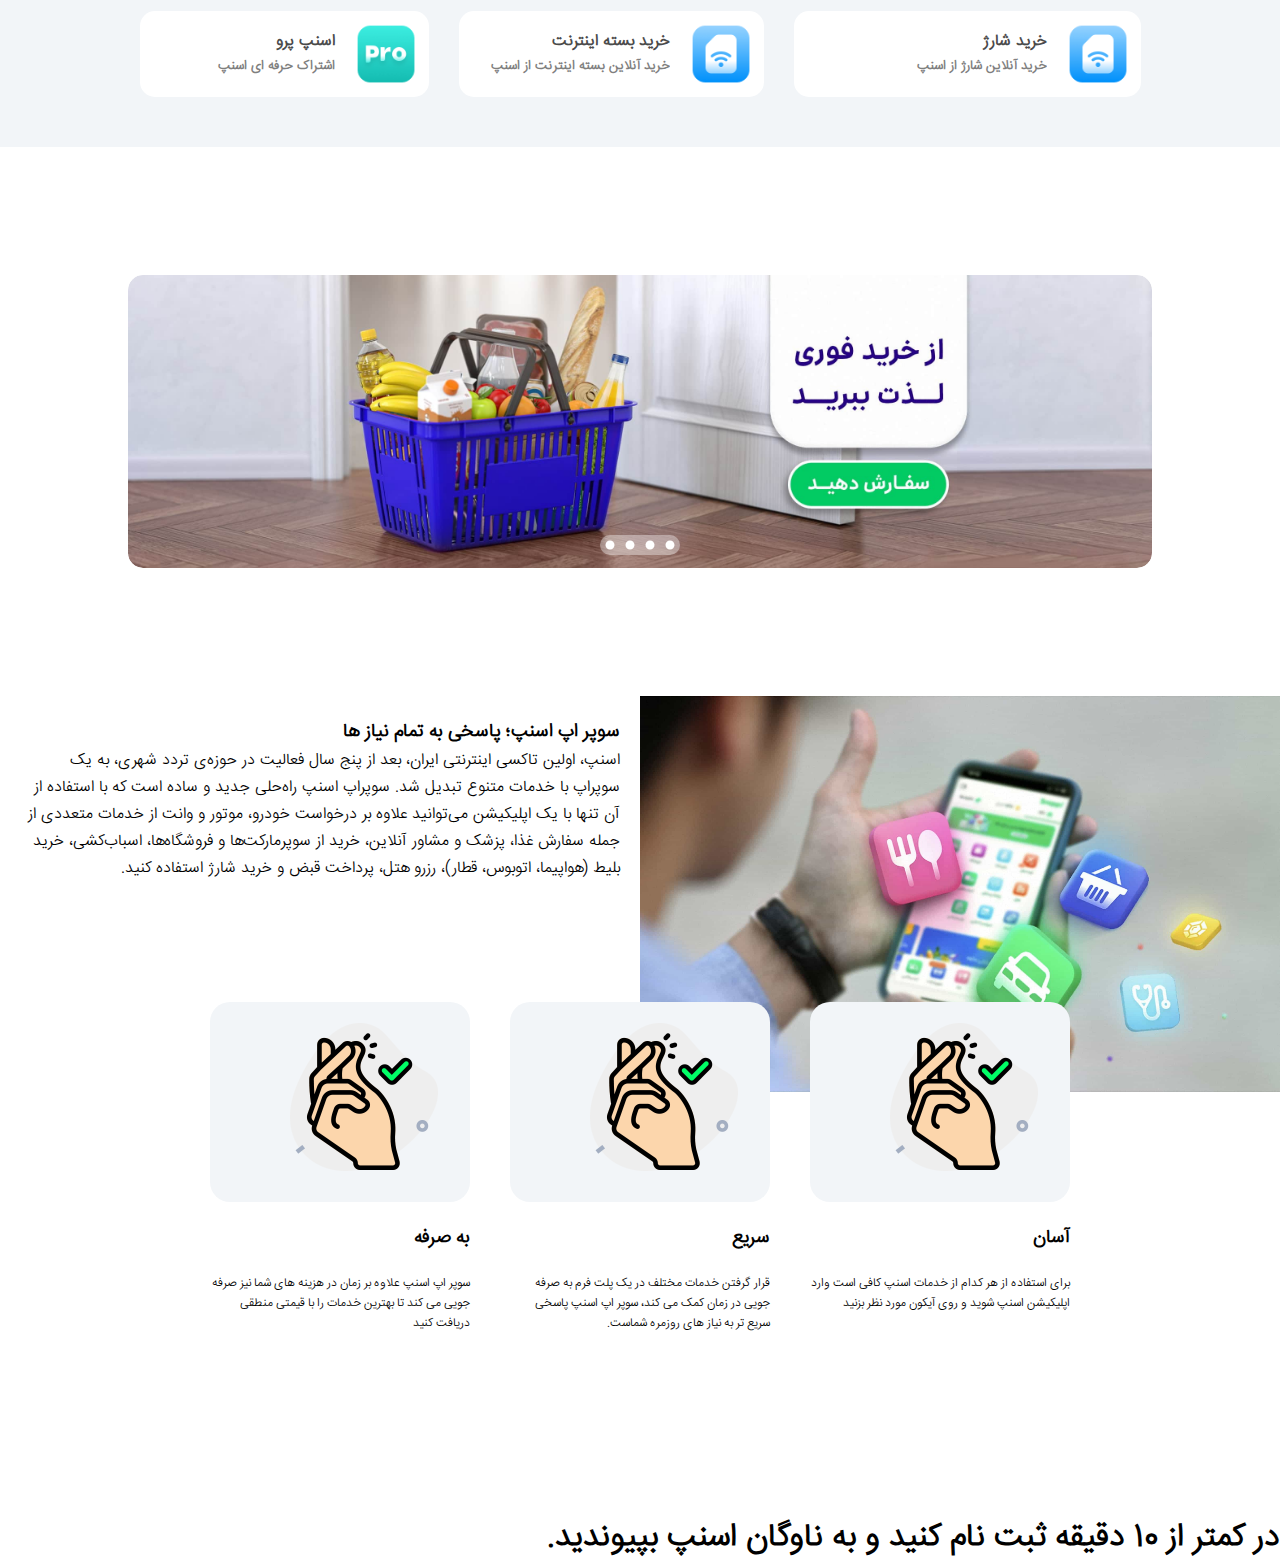
==== commit 09f1b639: "Fav Icon Added" ====
--- a/index.html
+++ b/index.html
@@ -8,6 +8,7 @@
   <meta name="viewport" content="width=device-width, initail-scale=1.0" />
   <meta name="description" content="A exercise of frontend, Begining road." />
   <link rel="stylesheet" href="style.css" type="text/css" />
+  <link rel="icon" href="assets/png/fav-icon-snapp.png" type="image/png"/>
   <link
     rel="stylesheet"
     href="https://cdnjs.cloudflare.com/ajax/libs/font-awesome/6.5.1/css/all.min.css"
@@ -523,4 +524,8 @@
       </div>
     </div>
   </div>
+  <article>
+    <h1>در کمتر از 10 دقیقه ثبت نام کنید و به ناوگان اسنپ بپیوندید.</h1>
+    <p></p>
+  </article>
 </body>
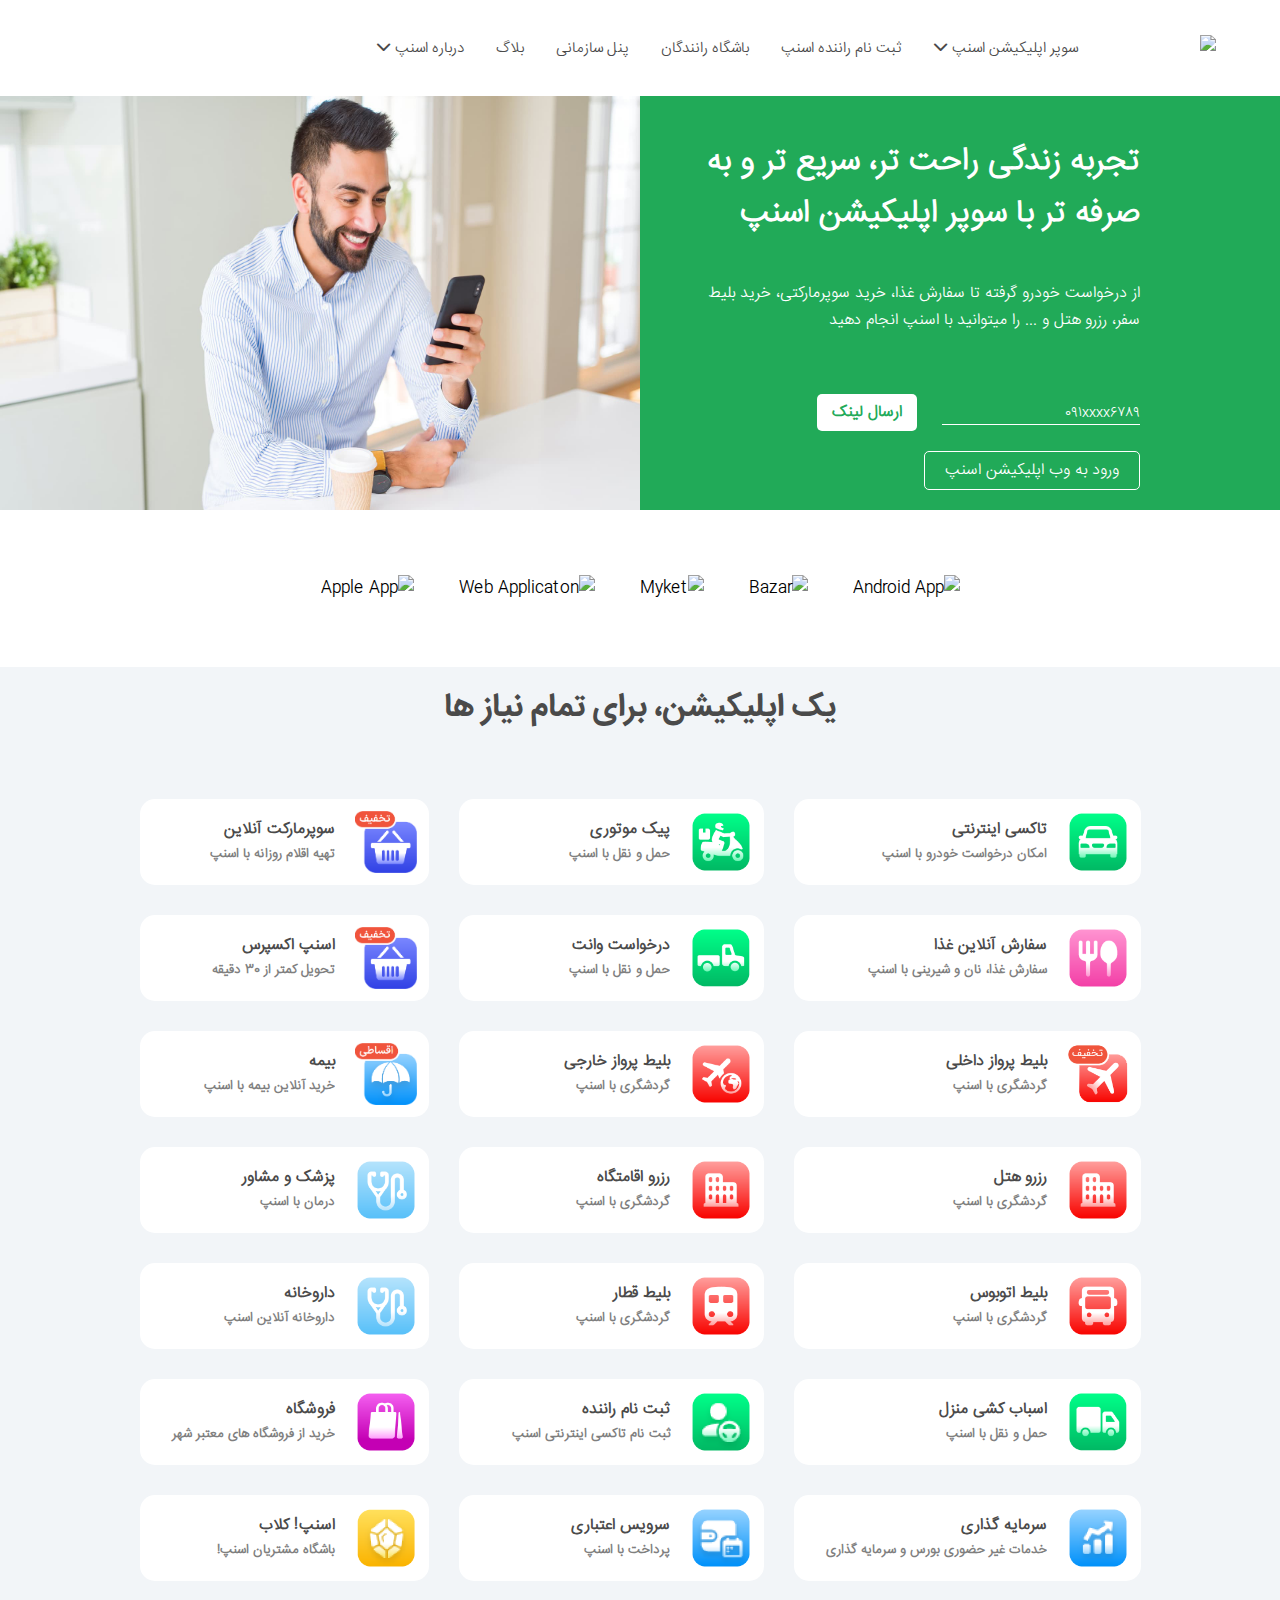
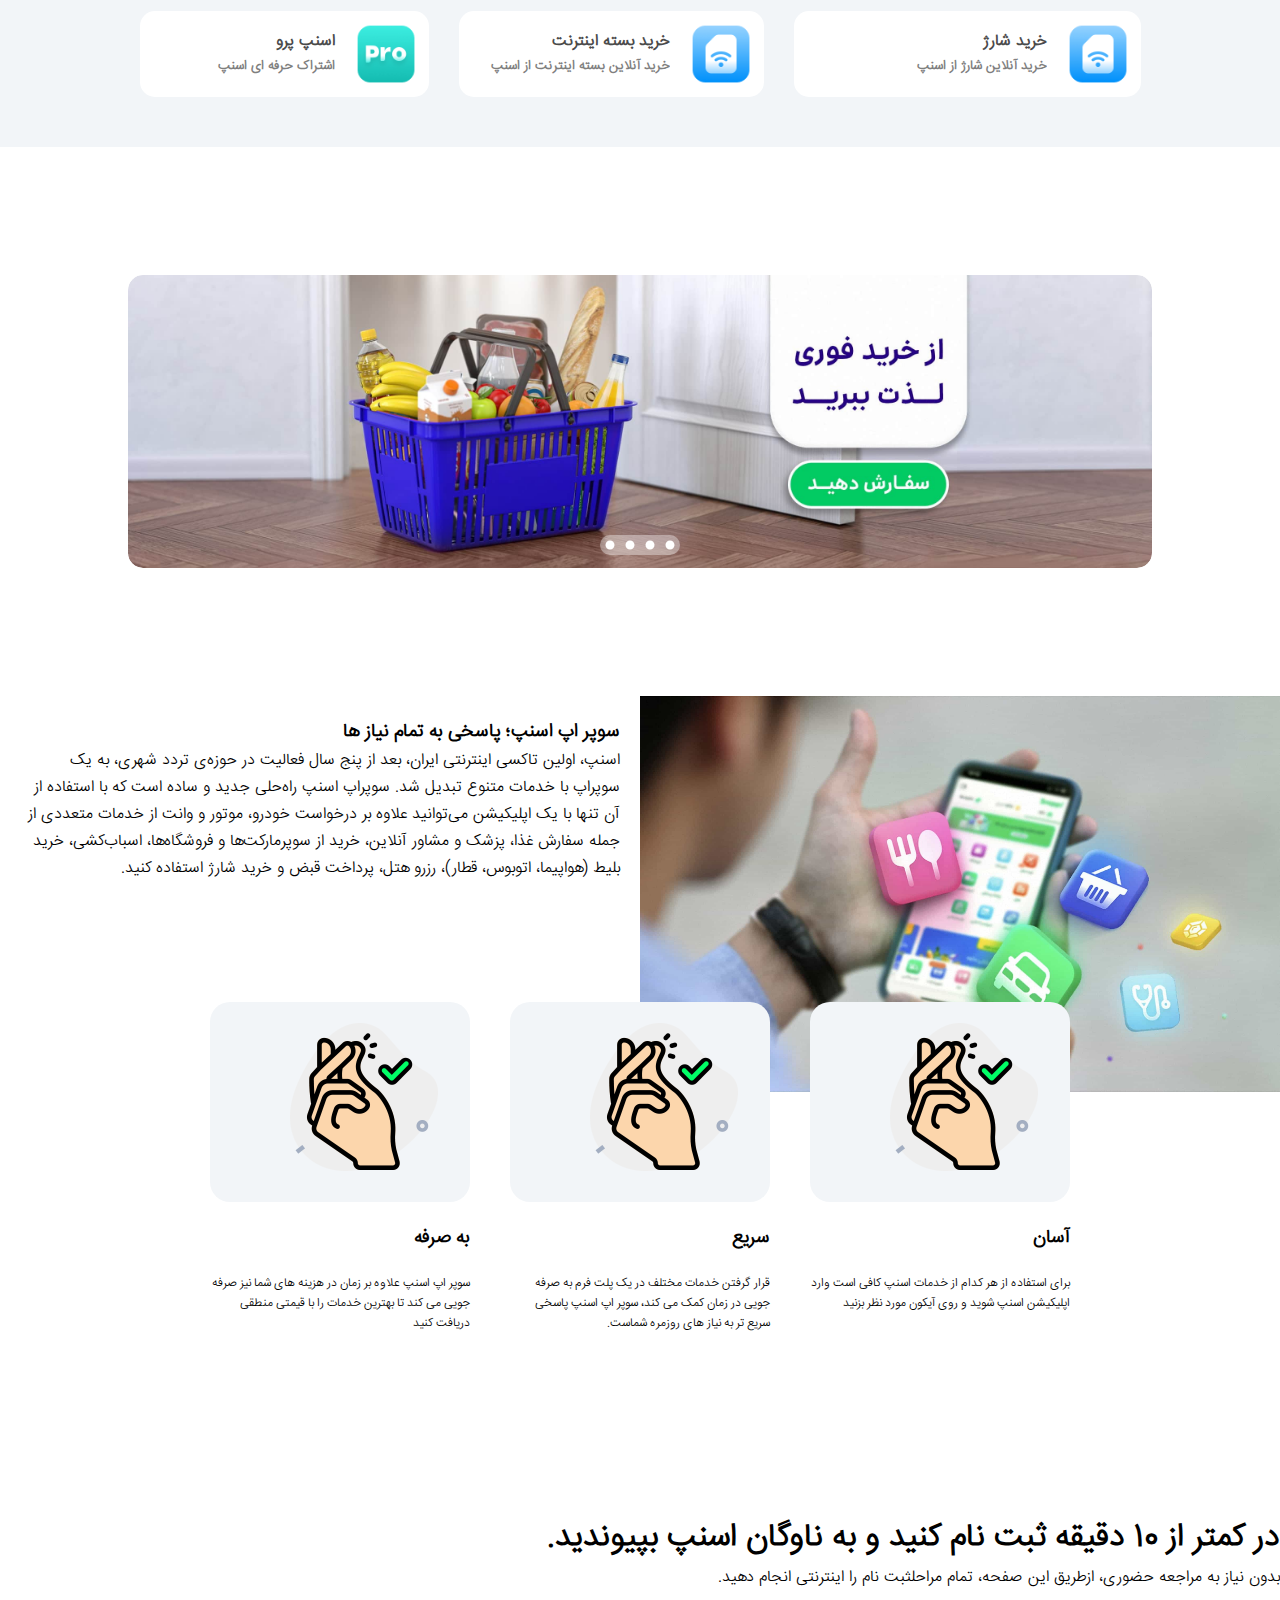
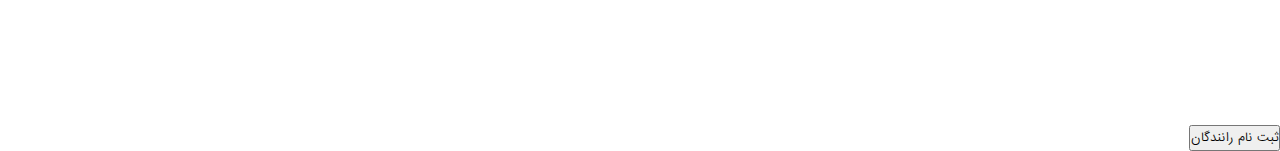
==== commit 39559475: "Driver Registration Section HTML Added." ====
--- a/index.html
+++ b/index.html
@@ -1,10 +1,9 @@
 <!DOCTYPE html>
-
 <head>
   <meta charset="UTF-8" />
   <link lang="fa" />
-  <meta name="author" content="CYAN" />
-  <meta name="keywords" content="Snapp, HTML, Frontend, CSS" />
+  <meta name="author" content="https://github.com/cyan1992" auther="CYAN"/>
+  <meta name="keywords" content="Snapp, HTML, Frontend, CSS, Snapp-Git, SnappGithub, ExerciseSnapp" />
   <meta name="viewport" content="width=device-width, initail-scale=1.0" />
   <meta name="description" content="A exercise of frontend, Begining road." />
   <link rel="stylesheet" href="style.css" type="text/css" />
@@ -524,8 +523,10 @@
       </div>
     </div>
   </div>
-  <article>
-    <h1>در کمتر از 10 دقیقه ثبت نام کنید و به ناوگان اسنپ بپیوندید.</h1>
-    <p></p>
+  <article class="driver_registration_group">
+    <h1 class="driver_registration_group__title">در کمتر از 10 دقیقه ثبت نام کنید و به ناوگان اسنپ بپیوندید.</h1>
+    <p class="driver_registration_group__paragraph">بدون نیاز به مراجعه حضوری، ازطریق این صفحه، تمام مراحلثبت نام را اینترنتی انجام دهید.</p>
+    <button class="driver_registration_group__button">ثبت نام رانندگان</button>
+    <video class="driver_registration_group__video" src="assets/video/jazbranandeh1.mp4"></video>
   </article>
 </body>
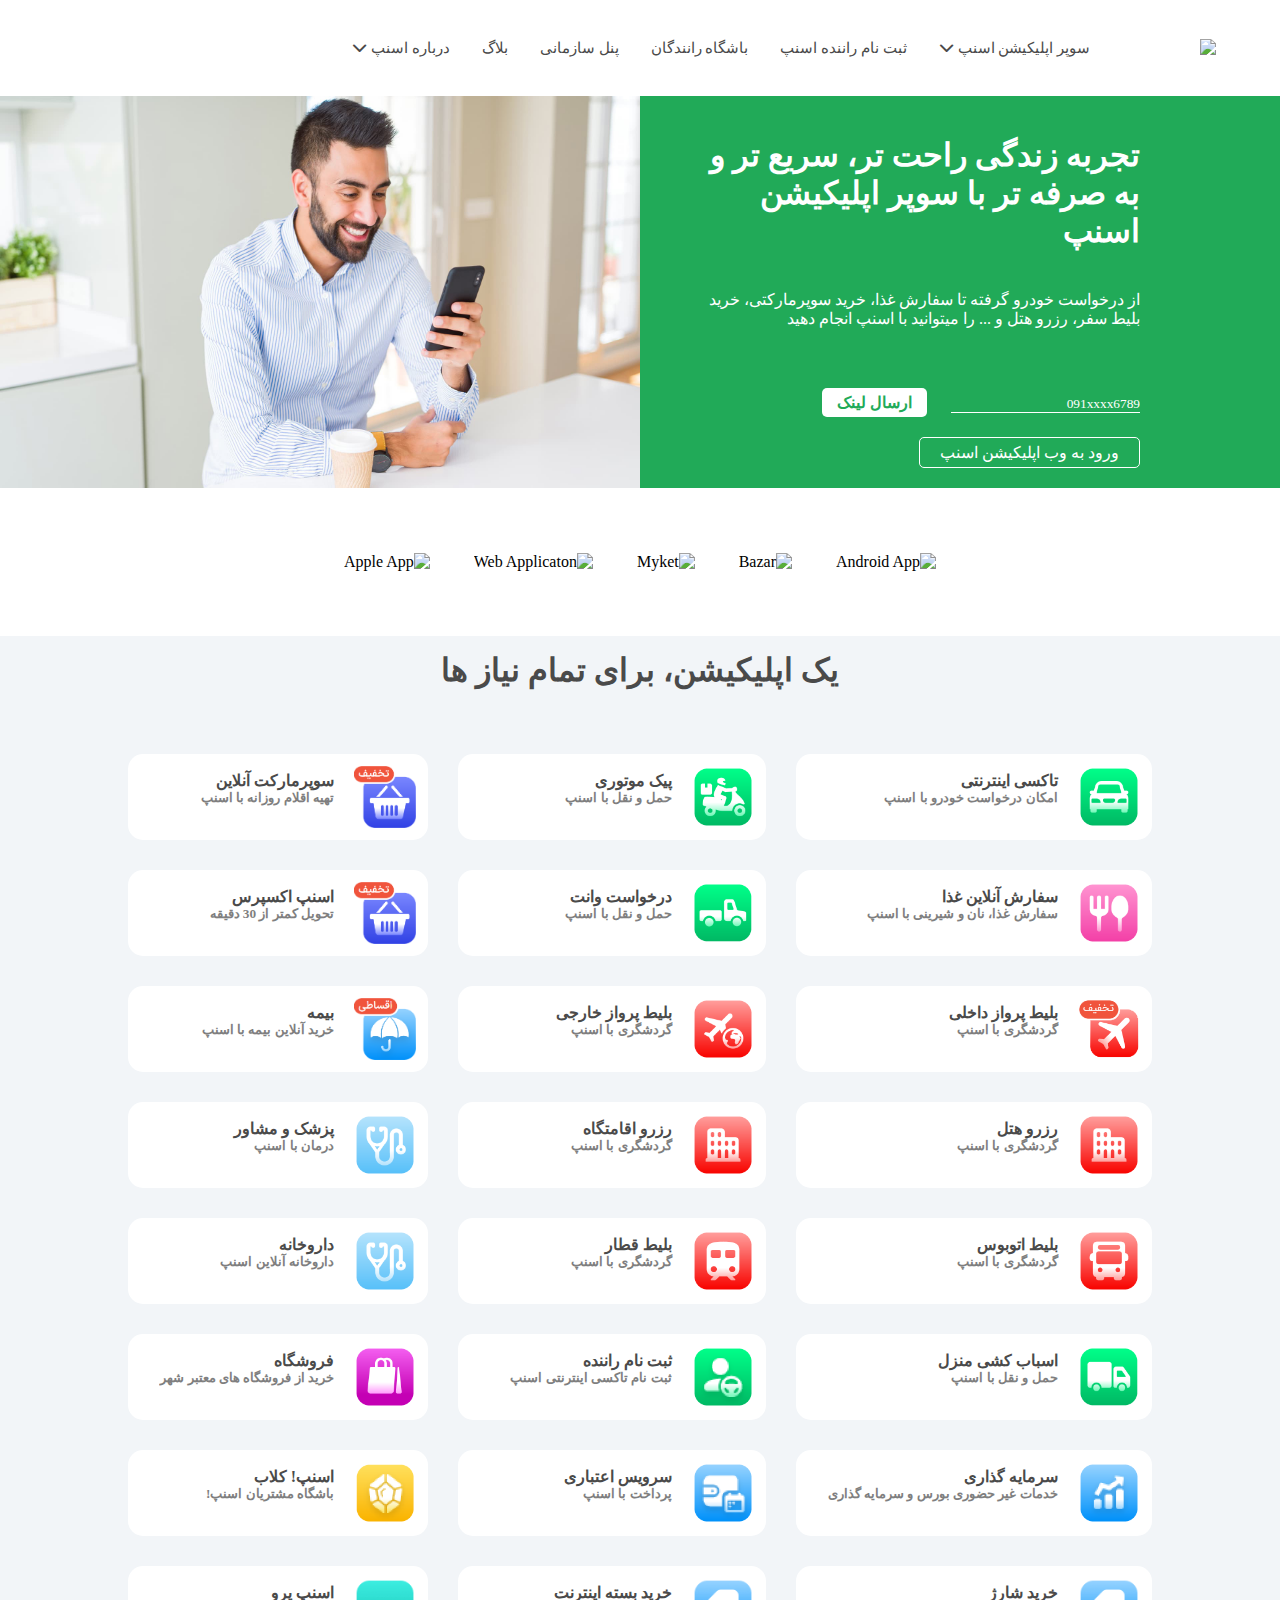
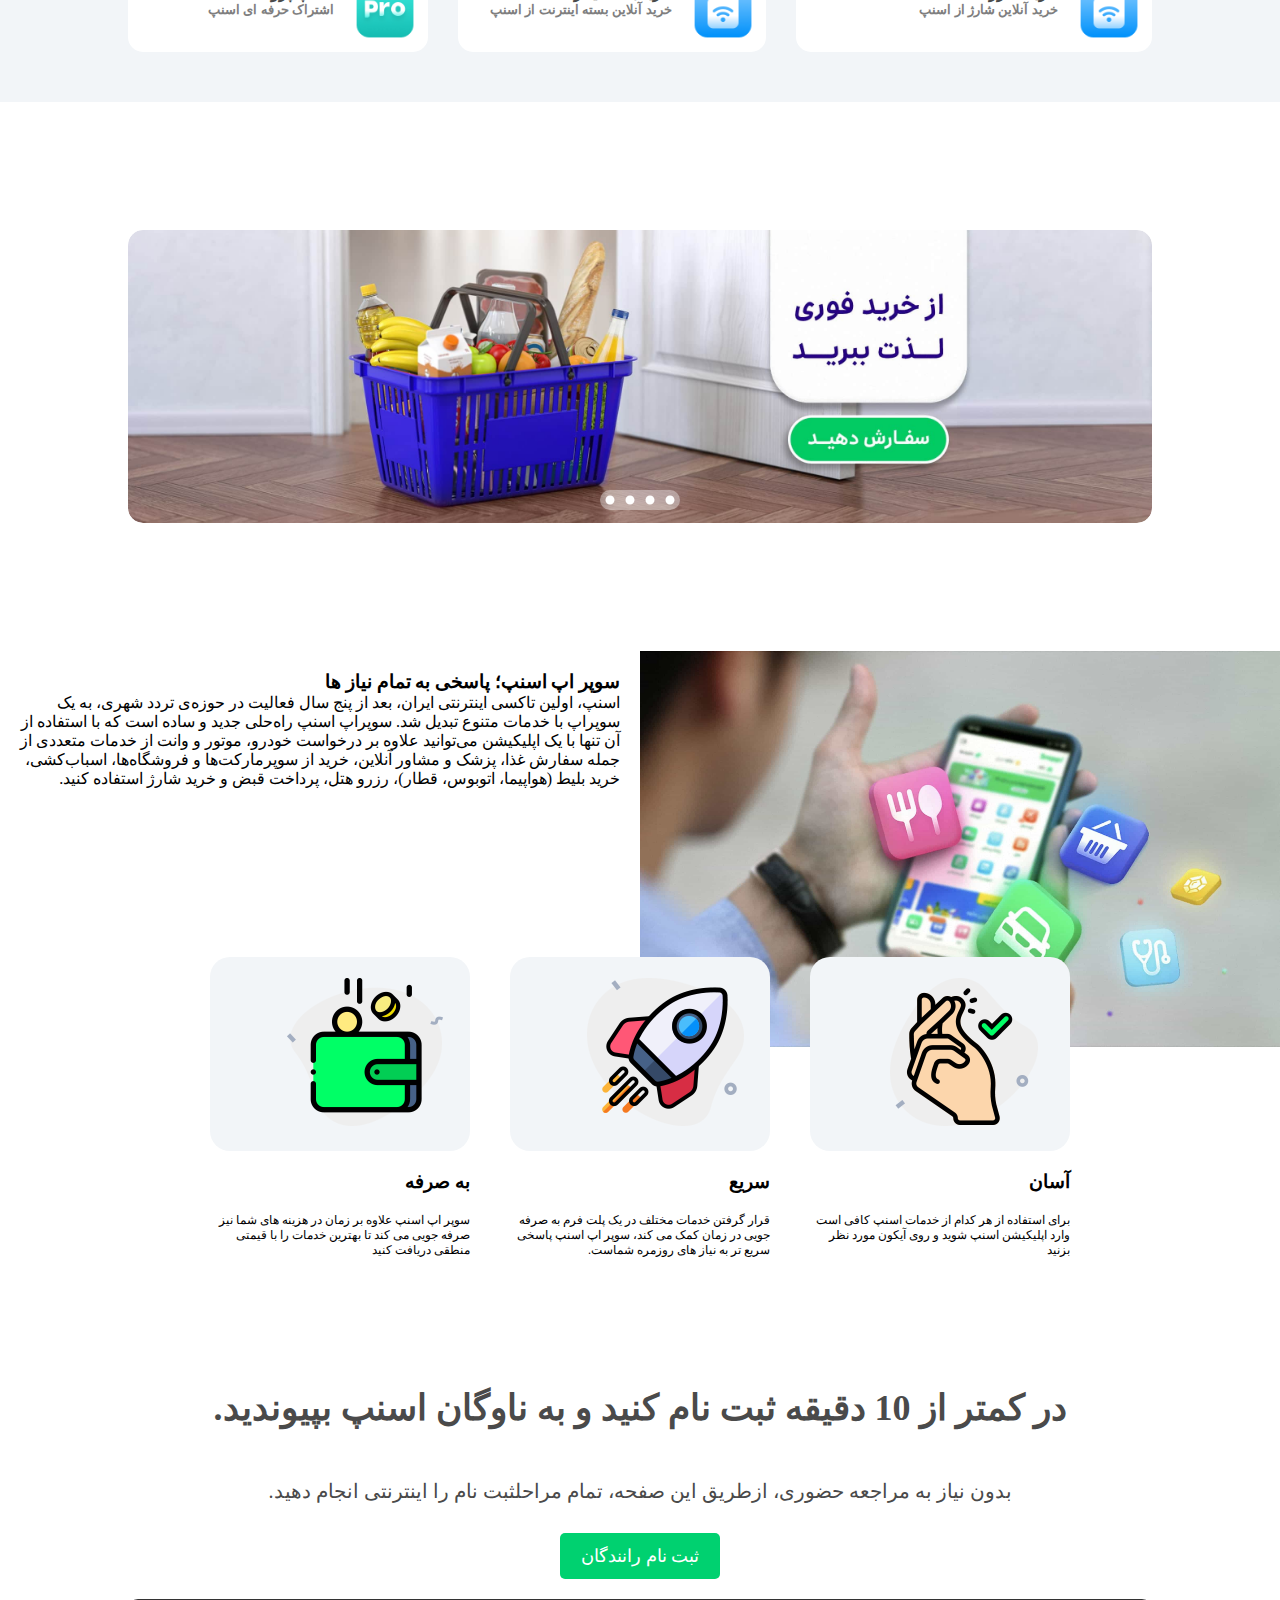
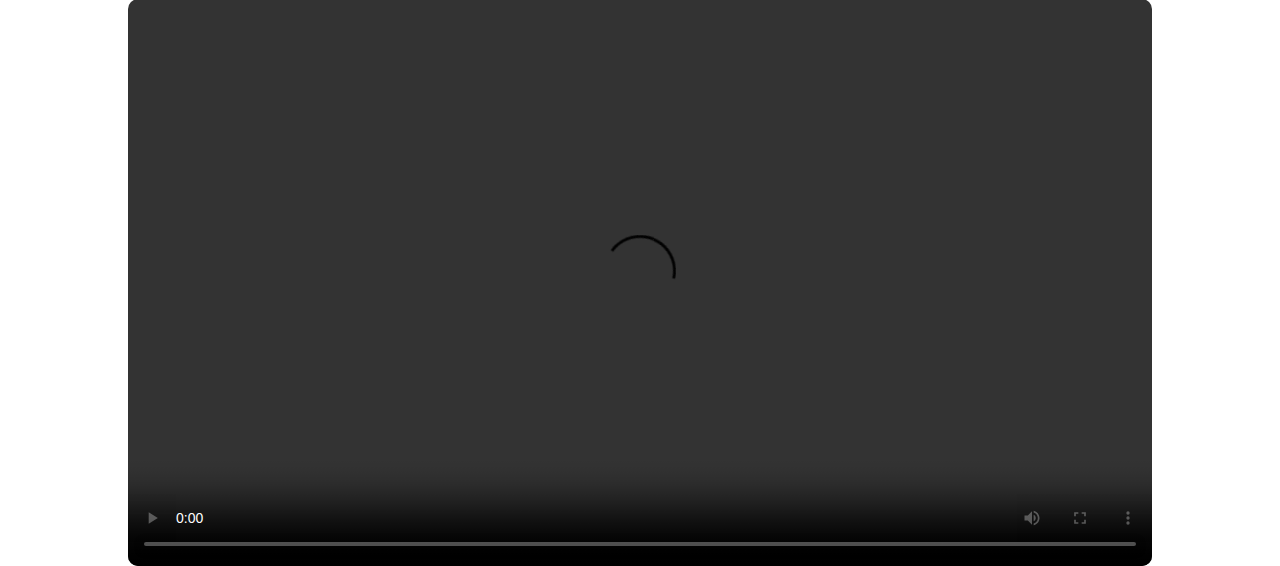
==== commit 9fa601e2: "Video CSS is Complate." ====
--- a/index.html
+++ b/index.html
@@ -502,7 +502,7 @@
     </div>
     <div class="grid-item-supersnapp-box">
       <div class="imgitemsuperapp">
-        <img src="assets/png/210x190-easy.png" />
+        <img src="assets/png/210x190-fast.png" />
       </div>
       <div>
         <h3 class="grid__title">سریع</h3>
@@ -513,7 +513,7 @@
     </div>
     <div class="grid-item-supersnapp-box">
       <div class="imgitemsuperapp">
-        <img src="assets/png/210x190-easy.png" />
+        <img src="assets/png/210x190-eco.png" />
       </div>
       <div>
         <h3 class="grid__title">به صرفه</h3>
@@ -527,6 +527,8 @@
     <h1 class="driver_registration_group__title">در کمتر از 10 دقیقه ثبت نام کنید و به ناوگان اسنپ بپیوندید.</h1>
     <p class="driver_registration_group__paragraph">بدون نیاز به مراجعه حضوری، ازطریق این صفحه، تمام مراحلثبت نام را اینترنتی انجام دهید.</p>
     <button class="driver_registration_group__button">ثبت نام رانندگان</button>
-    <video class="driver_registration_group__video" src="assets/video/jazbranandeh1.mp4"></video>
+    <video class="driver_registration_group__video" width="1024" height="567" controls>
+      <source src="assets/video/jazbranandeh1.mp4" type="video/mp4">
+    </video>
   </article>
 </body>
--- a/style.css
+++ b/style.css
@@ -10,7 +10,7 @@
 /* Tarif Font Face */
 @font-face {
   font-family: "IRANSansWeb";
-  src: url("assets/fonts/IRANSansWeb_Light.woff") format(woff);
+  src: url("assets/fonts/Vazir-Medium-FD.woff") format(woff);
   font-weight: normal;
   font-style: normal;
 
@@ -19,8 +19,8 @@
 }
 
 @font-face {
-  font-family: "IRANSansWebMedium";
-  src: url("assets/fonts/IRANSansWeb_Medium.woff") format(woff);
+  font-family: "IRANSansWebLight";
+  src: url("assets/fonts/Vazir-Light-FD.woff") format(woff);
   font-weight: normal;
   font-style: normal;
 
@@ -30,7 +30,7 @@
 
 @font-face {
   font-family: "IRANSansWebBold";
-  src: url("assets/fonts/IRANSansWeb_Bold.woff") format(woff);
+  src: url("assets/fonts/Vazir-Bold-FD.woff") format(woff);
   font-weight: normal;
   font-style: normal;
 
@@ -412,7 +412,7 @@
   padding: 20px;
   border-radius: 20px;
   width: 300px;
-  height: 530px;
+  height: 430px;
 
 }
 
@@ -422,4 +422,45 @@
 
 .grid__paragraph {
   font-size: 12px;
+}
+
+.driver_registration_group {
+  text-align: center;
+  display: grid;
+  justify-content: center;
+  gap: 20px;
+}
+
+.driver_registration_group__title {
+  font-size: 36px;
+  text-align: center;
+  color: var(--text-color);
+  font-family: 'IRANSansWebBold';
+  padding: 20px;
+}
+
+.driver_registration_group__paragraph {
+  font-size: 20px;
+  text-align: center;
+  color: var(--text-color);
+  padding: 10px;
+}
+
+.driver_registration_group__button {
+  background-color: var(--green-color);
+  width: 160px;
+  height: 46px;
+  color: var(--white-color);
+  text-align: center;
+  font-size: 18px;
+  font-family: 'IRANSansWebBold';
+  border: transparent;
+  border-radius: 5px;
+  margin: auto;
+  padding: 10px;
+  cursor: pointer;
+}
+
+.driver_registration_group__video {
+  border-radius: 10px;
 }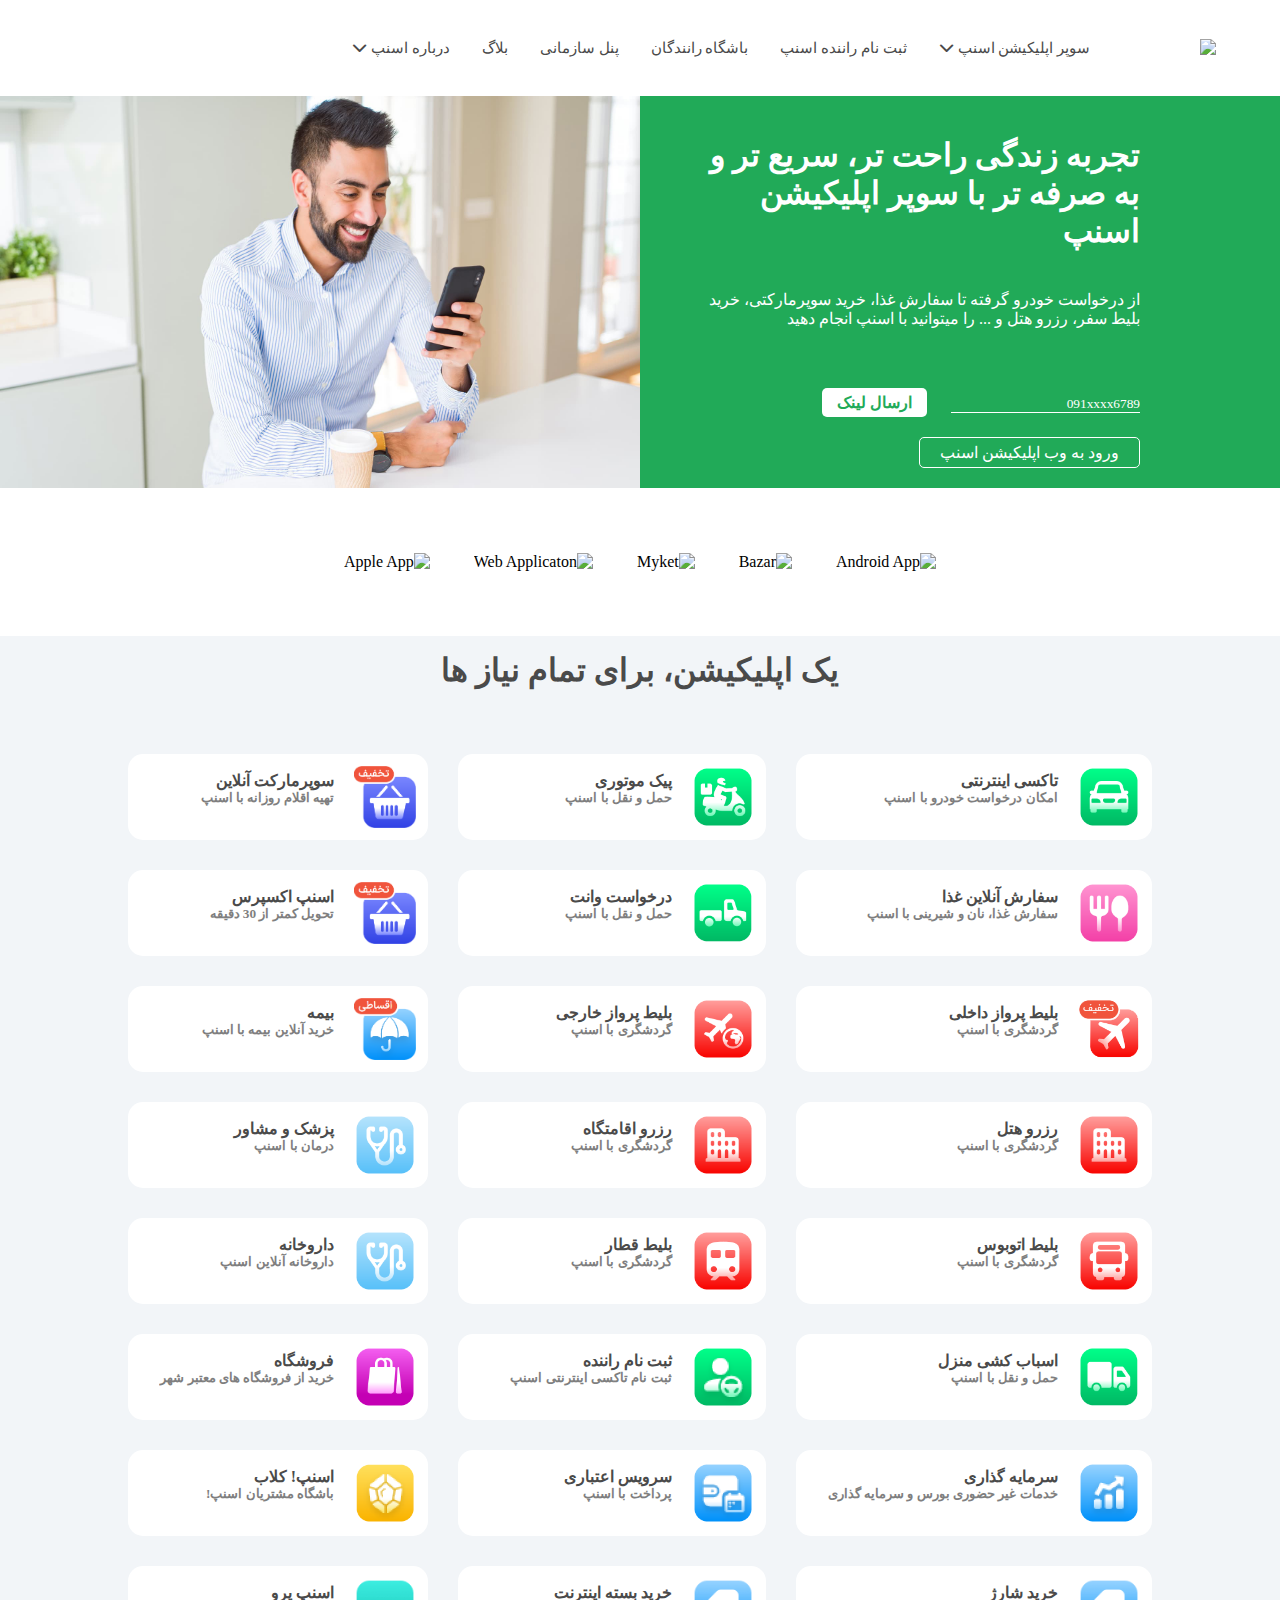
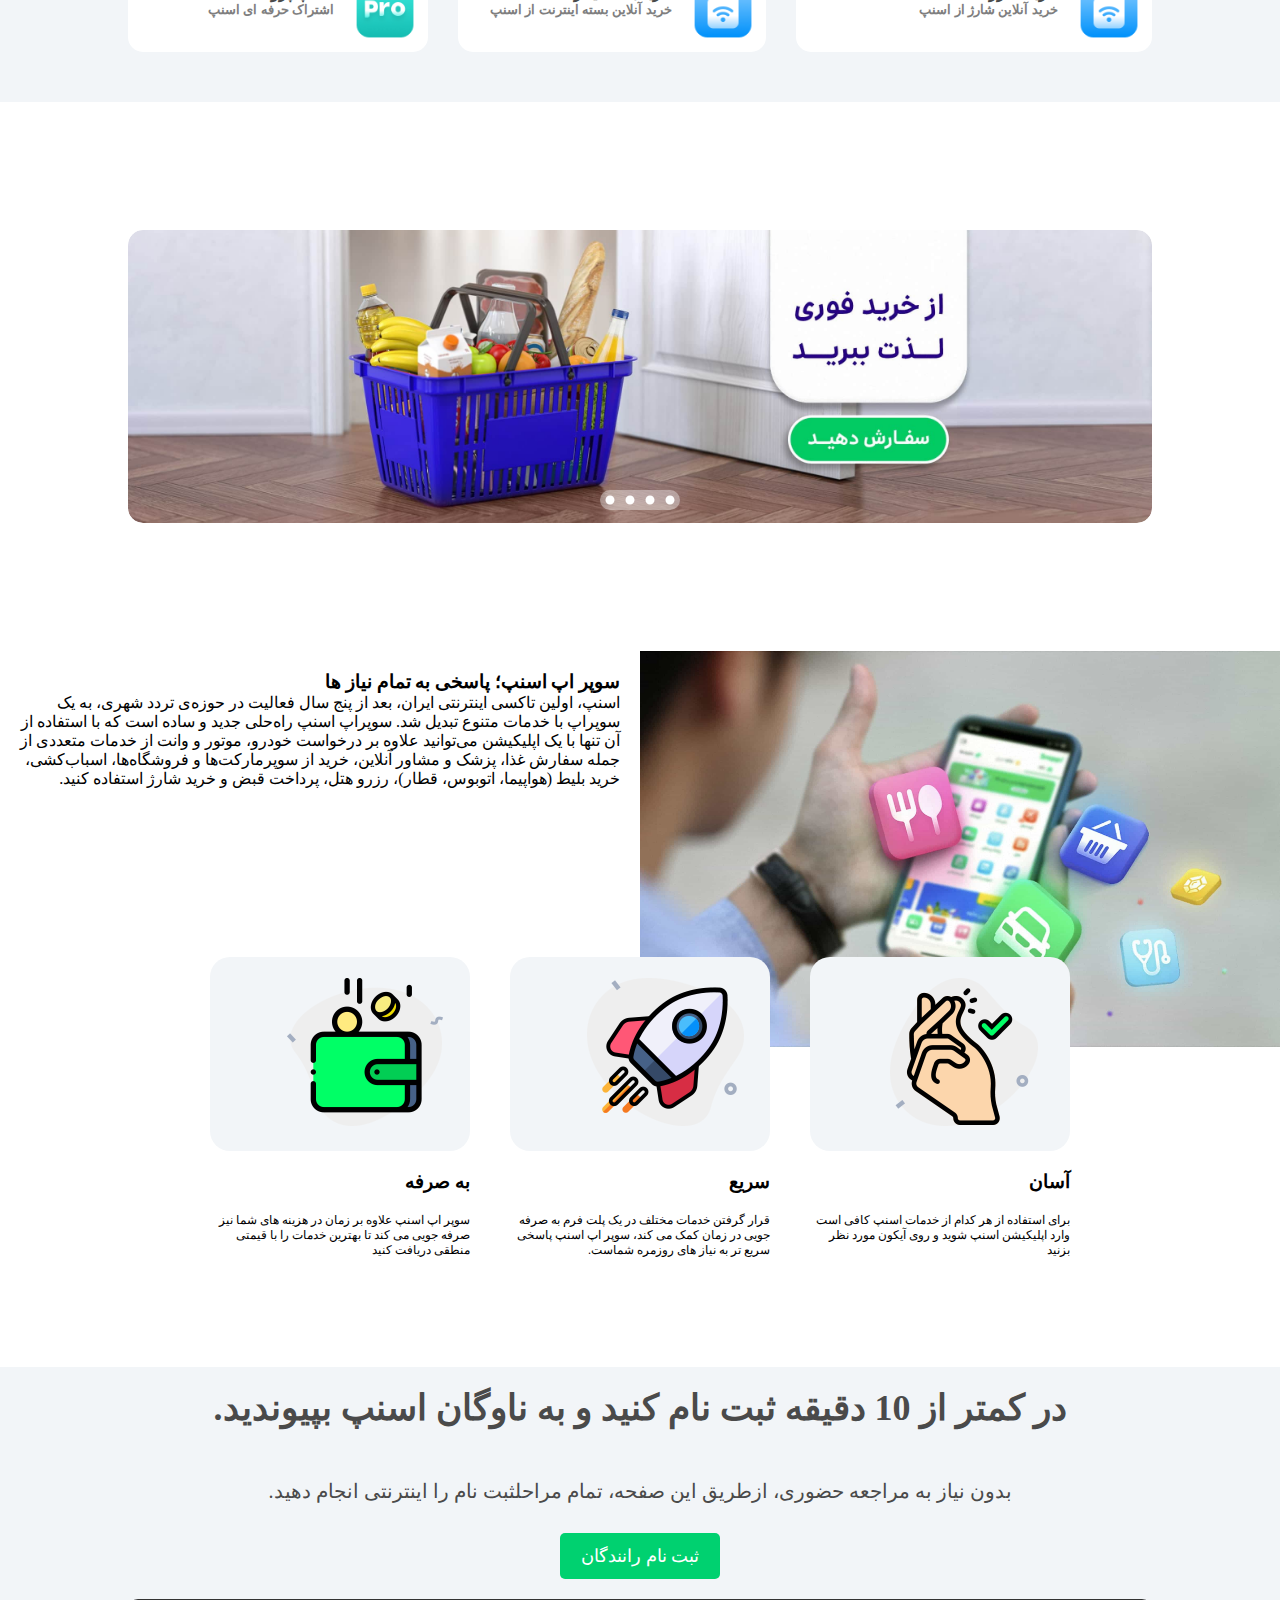
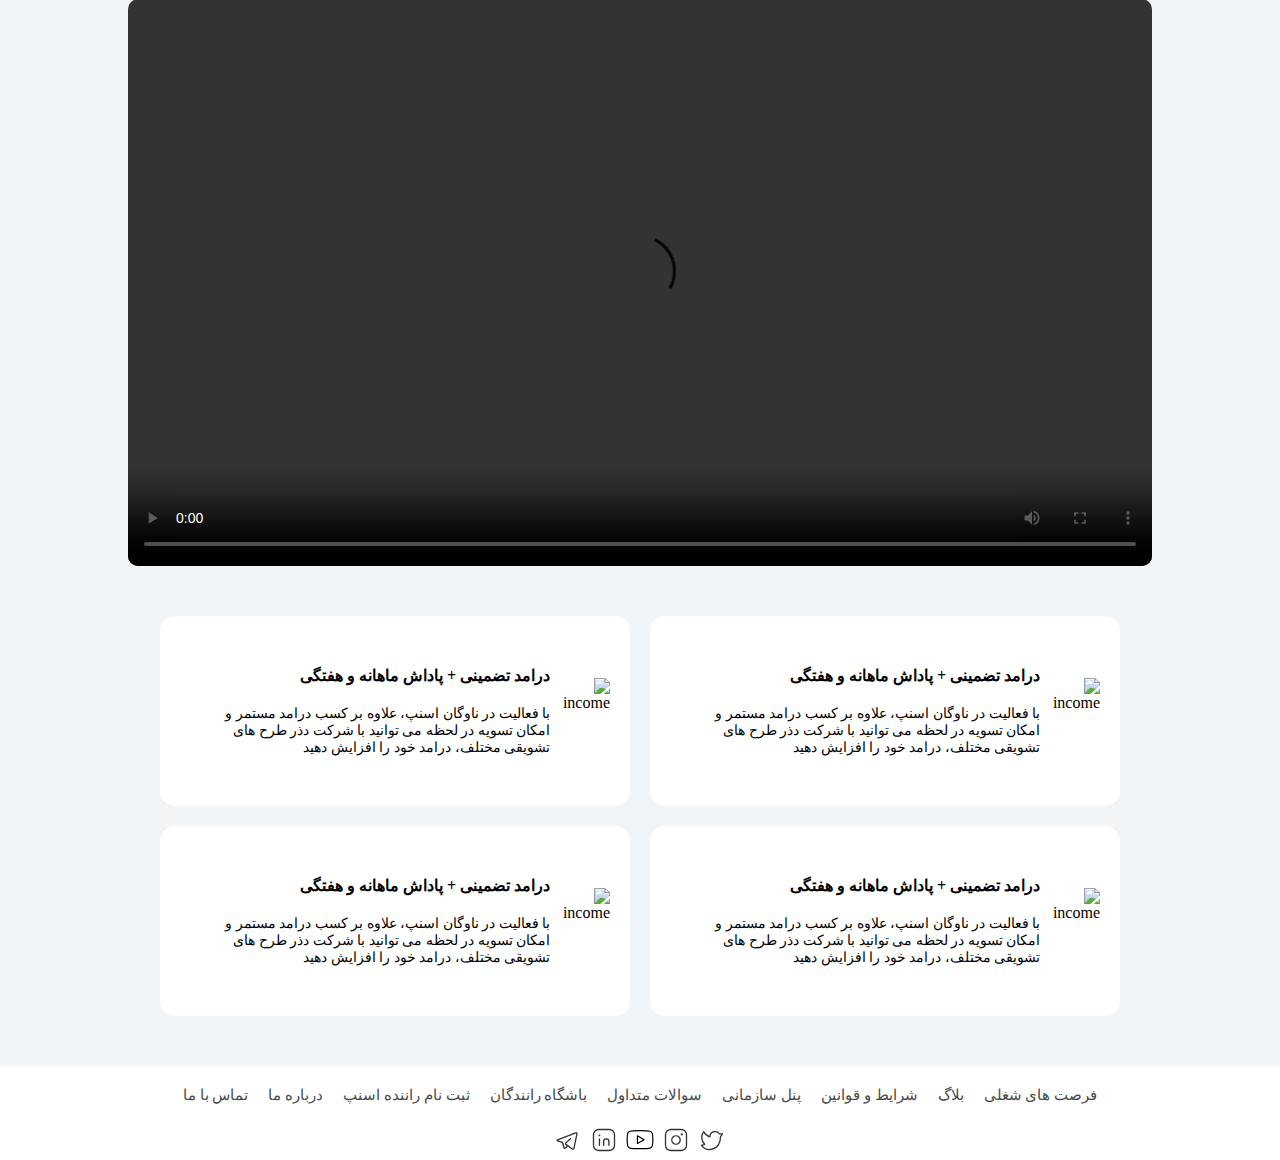
==== commit c0a98f53: "Social Media Icons in Footer Added." ====
--- a/index.html
+++ b/index.html
@@ -531,4 +531,58 @@
       <source src="assets/video/jazbranandeh1.mp4" type="video/mp4">
     </video>
   </article>
+  <article class="attributes">
+    <div class="attributes__card">
+      <img class="attributes__card_icon" src="assets/png/180x100-income.png" alt="income"/>
+      <div class="attributes__card__text">
+      <h4 class="attributes__card__text__title">درامد تضمینی + پاداش ماهانه و هفتگی</h4>
+      <p class="attributes__card__text__paragraph">با فعالیت در ناوگان اسنپ، علاوه بر کسب درامد مستمر و امکان تسویه در لحظه می توانید با شرکت دذر طرح های تشویقی مختلف، درامد خود را افزایش دهید</p>
+      </div>
+    </div>
+
+    <div class="attributes__card">
+      <img class="attributes__card_icon" src="assets/png/180x100-income.png" alt="income"/>
+      <div class="attributes__card__text">
+      <h4 class="attributes__card__text__title">درامد تضمینی + پاداش ماهانه و هفتگی</h4>
+      <p class="attributes__card__text__paragraph">با فعالیت در ناوگان اسنپ، علاوه بر کسب درامد مستمر و امکان تسویه در لحظه می توانید با شرکت دذر طرح های تشویقی مختلف، درامد خود را افزایش دهید</p>
+      </div>
+    </div>
+
+    <div class="attributes__card">
+      <img class="attributes__card_icon" src="assets/png/180x100-income.png" alt="income"/>
+      <div class="attributes__card__text">
+      <h4 class="attributes__card__text__title">درامد تضمینی + پاداش ماهانه و هفتگی</h4>
+      <p class="attributes__card__text__paragraph">با فعالیت در ناوگان اسنپ، علاوه بر کسب درامد مستمر و امکان تسویه در لحظه می توانید با شرکت دذر طرح های تشویقی مختلف، درامد خود را افزایش دهید</p>
+      </div>
+    </div>
+
+    <div class="attributes__card">
+      <img class="attributes__card_icon" src="assets/png/180x100-income.png" alt="income"/>
+      <div class="attributes__card__text">
+      <h4 class="attributes__card__text__title">درامد تضمینی + پاداش ماهانه و هفتگی</h4>
+      <p class="attributes__card__text__paragraph">با فعالیت در ناوگان اسنپ، علاوه بر کسب درامد مستمر و امکان تسویه در لحظه می توانید با شرکت دذر طرح های تشویقی مختلف، درامد خود را افزایش دهید</p>
+      </div>
+    </div>
+  </article>
+  <footer class="footer">
+    <nav class="footer__menu">
+      <li class="footer__menu__link">فرصت های شغلی</li>
+      <li class="footer__menu__link">بلاگ</li>
+      <li class="footer__menu__link">شرایط و قوانین</li>
+      <li class="footer__menu__link">پنل سازمانی</li>
+      <li class="footer__menu__link">سوالات متداول</li>
+      <li class="footer__menu__link">باشگاه رانندگان</li>
+      <li class="footer__menu__link">ثبت نام راننده اسنپ</li>
+      <li class="footer__menu__link">درباره ما</li>
+      <li class="footer__menu__link">تماس با ما</li>
+    </nav>
+    <div class="footer__menu__socials">
+     <img class="footer__menu__socials__icons" src="assets/svg/telegram.svg" alt="telegram" type="image/svg"/>
+     <img class="footer__menu__socials__icons" src="assets/svg/linkedin.svg" alt="linkedin" type="image/svg"/>
+     <img class="footer__menu__socials__icons" src="assets/svg/youtube.svg" alt="youtube" type="image/svg"/>
+     <img class="footer__menu__socials__icons" src="assets/svg/instagram.svg" alt="instagram" type="image/svg"/>
+     <img class="footer__menu__socials__icons" src="assets/svg/x.svg" alt="X" type="image/svg"/>
+        
+    </div>
+  </footer>
 </body>
--- a/style.css
+++ b/style.css
@@ -429,6 +429,7 @@
   display: grid;
   justify-content: center;
   gap: 20px;
+  background-color: var(--light-gray);
 }
 
 .driver_registration_group__title {
@@ -461,6 +462,73 @@
   cursor: pointer;
 }
 
+.driver_registration_group__button:hover{
+  background-color: var(--bg-color);
+}
+
 .driver_registration_group__video {
   border-radius: 10px;
+  padding: 20px, 0px, 30px, 0px;
+}
+
+.attributes {
+  background-color: var(--light-gray);
+  display: grid;
+  grid-template-columns: auto auto;
+  gap: 20px;
+  padding: 50px 160px;
+  
+}
+
+.attributes__card {
+  display: flex;
+  width: auto;
+  height: auto;
+  background-color: var(--white-color);
+  padding: 40px 20px;
+  border-radius: 15px;
+  justify-items: center;
+}
+
+.attributes__card_icon {
+  width: 120px;
+  height: 66px;
+  padding: auto;
+  margin: auto;
+}
+
+.attributes__card__text__title {
+  font-size: 16px;
+  padding: 10px;
+}
+
+.attributes__card__text__paragraph {
+  font-size: 14px;
+  padding: 10px;
+  font-family: 'IRANSansWebLight';
+}
+
+.footer__menu {
+  display: flex;
+  padding: 10px;
+  justify-content: center;
+  margin: auto;
+}
+
+.footer__menu__link {
+  cursor: pointer;
+  padding: 10px;
+  font-family: 'IRANSansWebLight';
+}
+
+.footer__menu__socials {
+ direction: ltr !important;
+ text-align: center;
+}
+
+.footer__menu__socials__icons {
+  width: 32px;
+  height: 32px;
+  cursor: pointer;
+  padding: 2px;
 }